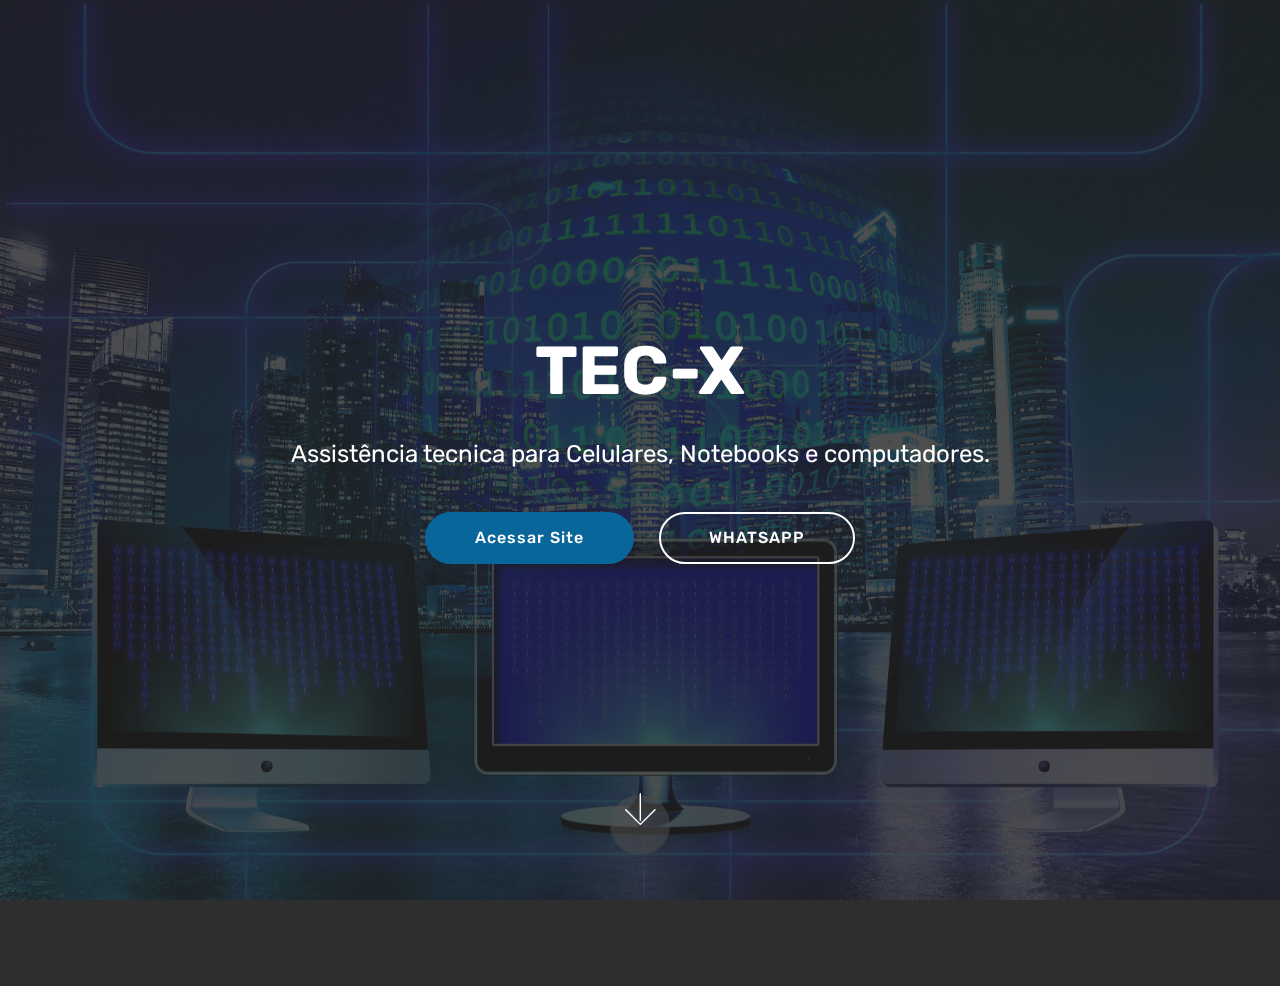
==== index.html @ 9ff81804 "site loja base" ====
<!DOCTYPE html>
<html  >
<head>
  <!-- Site made with Mobirise Website Builder v4.11.6, https://mobirise.com -->
  <meta charset="UTF-8">
  <meta http-equiv="X-UA-Compatible" content="IE=edge">
  <meta name="generator" content="Mobirise v4.11.6, mobirise.com">
  <meta name="twitter:card" content="summary_large_image"/>
<meta name="twitter:image:src" content="assets/images/index-meta.jpg"/>
<meta property="og:image" content="assets/images/index-meta.jpg"/>
<meta name="twitter:title" content="Minha asstencia, conserto de celulares computadores e Notebooks"/>
<meta name="viewport" content="width=device-width, initial-scale=1, minimum-scale=1">
<link rel="shortcut icon" href="assets/images/3-white-logo-on-color1-122x63 1.png" type="image/x-icon">
 
  <meta name="description" content="Venha trazer seu aparelho na minha assistencia e tenha o melhor atendimento da regiao">
  
  <title>TEC-X, conserto de celulares computadores e Notebooks</title>
  <link rel="stylesheet" href="assets/web/assets/mobirise-icons/mobirise-icons.css">
  <link rel="stylesheet" href="assets/bootstrap/css/bootstrap.min.css">
  <link rel="stylesheet" href="assets/bootstrap/css/bootstrap-grid.min.css">
  <link rel="stylesheet" href="assets/bootstrap/css/bootstrap-reboot.min.css">
  <link rel="stylesheet" href="assets/tether/tether.min.css">
  <link rel="stylesheet" href="assets/web/assets/gdpr-plugin/gdpr-styles.css">
  <link rel="stylesheet" href="assets/animatecss/animate.min.css">
  <link rel="stylesheet" href="assets/theme/css/style.css">
  <link rel="preload" as="style" href="assets/mobirise/css/mbr-additional.css"><link rel="stylesheet" href="assets/mobirise/css/mbr-additional.css" type="text/css">

     <!-- EDS-WEB -->
  <link rel="canonical" href="">
  <meta name="theme-color" content="#f9f9f9">
  <meta name="apple-mobile-web-app-capable" content="yes">
  <meta name="apple-mobile-web-app-status-bar-style" content="black">
  <meta name="apple-mobile-web-app-title" content="edson iOS">
  <link rel="apple-touch-icon" href="images/icons/icon-152x152.png">
  <link rel="manifest" href="manifest.json" /> 
  <!-- EDS-WEB -->


                                              <!-- trocar ÍCONE -->
            <link rel="shortcut icon" href="assets/images/3-white-logo-on-color1-122x63 1.png" type="image/x-icon"> 
                                              <!-- trocar ÍCONE -->
  
  
</head>
<body>
  <section class="cid-rQsY6fk0Gj mbr-fullscreen mbr-parallax-background" id="header2-1">

    

    <div class="mbr-overlay" style="opacity: 0.8; background-color: rgb(35, 35, 35);"></div>

    <div class="container align-center">
        <div class="row justify-content-md-center">
            <div class="mbr-white col-md-10">
                <h1 class="mbr-section-title mbr-bold pb-3 mbr-fonts-style display-1">TEC-X</h1>
                
                <p class="mbr-text pb-3 mbr-fonts-style display-5">
                    Assistência tecnica para Celulares, Notebooks e computadores.</p>
                <div class="mbr-section-btn"><a class="btn btn-md btn-secondary display-4" href="page1.html">Acessar Site</a>
                    <a class="btn btn-md btn-white-outline display-4" href="https://wa.me/message/X4LPB7VUCA6IJ1">WHATSAPP</a></div>
            </div>
        </div>
    </div>
    <div class="mbr-arrow hidden-sm-down" aria-hidden="true">
        <a href="#next">
            <i class="mbri-down mbr-iconfont"></i>
        </a>
    </div>
</section>

<section class="engine"><a href="https://mobirise.info/k">how to develop own website</a></section><section once="footers" class="cid-rQt2G2TQJC" id="footer6-k">

    

    

    <div class="container">
        <div class="media-container-row align-center mbr-white">
            <div class="col-12">
                <p class="mbr-text mb-0 mbr-fonts-style display-7">
                    © Copyright 2023 TEC-Xcompanin- All Rights Reserved
                </p>
            </div>
        </div>
    </div>
</section>


  <script src="assets/web/assets/jquery/jquery.min.js"></script>
  <script src="assets/popper/popper.min.js"></script>
  <script src="assets/bootstrap/js/bootstrap.min.js"></script>
  <script src="assets/tether/tether.min.js"></script>
  <script src="assets/smoothscroll/smooth-scroll.js"></script>
  <script src="assets/parallax/jarallax.min.js"></script>
  <script src="assets/viewportchecker/jquery.viewportchecker.js"></script>
  <script src="assets/theme/js/script.js"></script>
  
  
 <div id="scrollToTop" class="scrollToTop mbr-arrow-up"><a style="text-align: center;"><i class="mbr-arrow-up-icon mbr-arrow-up-icon-cm cm-icon cm-icon-smallarrow-up"></i></a></div>
    <input name="animation" type="hidden">
  </body>
  <script>

   if ('serviceWorker' in navigator) {
    navigator.serviceWorker.register('sw.js')
      .then(function () {
        console.log('service worker registered');
      })
      .catch(function () {
        console.warn('service worker failed');
      });
  }

</script>
</html>
---- assets/web/assets/mobirise-icons/mobirise-icons.css ----
@font-face {
  font-family: 'MobiriseIcons';
  src:  url('mobirise-icons.eot?spat4u');
  src:  url('mobirise-icons.eot?spat4u#iefix') format('embedded-opentype'),
    url('mobirise-icons.ttf?spat4u') format('truetype'),
    url('mobirise-icons.woff?spat4u') format('woff'),
    url('mobirise-icons.svg?spat4u#MobiriseIcons') format('svg');
  font-weight: normal;
  font-style: normal;
  font-display: swap;
}

[class^="mbri-"], [class*=" mbri-"] {
  /* use !important to prevent issues with browser extensions that change fonts */
  font-family: MobiriseIcons !important;
  speak: none;
  font-style: normal;
  font-weight: normal;
  font-variant: normal;
  text-transform: none;
  line-height: 1;

  /* Better Font Rendering =========== */
  -webkit-font-smoothing: antialiased;
  -moz-osx-font-smoothing: grayscale;
}

.mbri-add-submenu:before {
  content: "\e900";
}
.mbri-alert:before {
  content: "\e901";
}
.mbri-align-center:before {
  content: "\e902";
}
.mbri-align-justify:before {
  content: "\e903";
}
.mbri-align-left:before {
  content: "\e904";
}
.mbri-align-right:before {
  content: "\e905";
}
.mbri-android:before {
  content: "\e906";
}
.mbri-apple:before {
  content: "\e907";
}
.mbri-arrow-down:before {
  content: "\e908";
}
.mbri-arrow-next:before {
  content: "\e909";
}
.mbri-arrow-prev:before {
  content: "\e90a";
}
.mbri-arrow-up:before {
  content: "\e90b";
}
.mbri-bold:before {
  content: "\e90c";
}
.mbri-bookmark:before {
  content: "\e90d";
}
.mbri-bootstrap:before {
  content: "\e90e";
}
.mbri-briefcase:before {
  content: "\e90f";
}
.mbri-browse:before {
  content: "\e910";
}
.mbri-bulleted-list:before {
  content: "\e911";
}
.mbri-calendar:before {
  content: "\e912";
}
.mbri-camera:before {
  content: "\e913";
}
.mbri-cart-add:before {
  content: "\e914";
}
.mbri-cart-full:before {
  content: "\e915";
}
.mbri-cash:before {
  content: "\e916";
}
.mbri-change-style:before {
  content: "\e917";
}
.mbri-chat:before {
  content: "\e918";
}
.mbri-clock:before {
  content: "\e919";
}
.mbri-close:before {
  content: "\e91a";
}
.mbri-cloud:before {
  content: "\e91b";
}
.mbri-code:before {
  content: "\e91c";
}
.mbri-contact-form:before {
  content: "\e91d";
}
.mbri-credit-card:before {
  content: "\e91e";
}
.mbri-cursor-click:before {
  content: "\e91f";
}
.mbri-cust-feedback:before {
  content: "\e920";
}
.mbri-database:before {
  content: "\e921";
}
.mbri-delivery:before {
  content: "\e922";
}
.mbri-desktop:before {
  content: "\e923";
}
.mbri-devices:before {
  content: "\e924";
}
.mbri-down:before {
  content: "\e925";
}
.mbri-download:before {
  content: "\e989";
}
.mbri-drag-n-drop:before {
  content: "\e927";
}
.mbri-drag-n-drop2:before {
  content: "\e928";
}
.mbri-edit:before {
  content: "\e929";
}
.mbri-edit2:before {
  content: "\e92a";
}
.mbri-error:before {
  content: "\e92b";
}
.mbri-extension:before {
  content: "\e92c";
}
.mbri-features:before {
  content: "\e92d";
}
.mbri-file:before {
  content: "\e92e";
}
.mbri-flag:before {
  content: "\e92f";
}
.mbri-folder:before {
  content: "\e930";
}
.mbri-gift:before {
  content: "\e931";
}
.mbri-github:before {
  content: "\e932";
}
.mbri-globe:before {
  content: "\e933";
}
.mbri-globe-2:before {
  content: "\e934";
}
.mbri-growing-chart:before {
  content: "\e935";
}
.mbri-hearth:before {
  content: "\e936";
}
.mbri-help:before {
  content: "\e937";
}
.mbri-home:before {
  content: "\e938";
}
.mbri-hot-cup:before {
  content: "\e939";
}
.mbri-idea:before {
  content: "\e93a";
}
.mbri-image-gallery:before {
  content: "\e93b";
}
.mbri-image-slider:before {
  content: "\e93c";
}
.mbri-info:before {
  content: "\e93d";
}
.mbri-italic:before {
  content: "\e93e";
}
.mbri-key:before {
  content: "\e93f";
}
.mbri-laptop:before {
  content: "\e940";
}
.mbri-layers:before {
  content: "\e941";
}
.mbri-left-right:before {
  content: "\e942";
}
.mbri-left:before {
  content: "\e943";
}
.mbri-letter:before {
  content: "\e944";
}
.mbri-like:before {
  content: "\e945";
}
.mbri-link:before {
  content: "\e946";
}
.mbri-lock:before {
  content: "\e947";
}
.mbri-login:before {
  content: "\e948";
}
.mbri-logout:before {
  content: "\e949";
}
.mbri-magic-stick:before {
  content: "\e94a";
}
.mbri-map-pin:before {
  content: "\e94b";
}
.mbri-menu:before {
  content: "\e94c";
}
.mbri-mobile:before {
  content: "\e94d";
}
.mbri-mobile2:before {
  content: "\e94e";
}
.mbri-mobirise:before {
  content: "\e94f";
}
.mbri-more-horizontal:before {
  content: "\e950";
}
.mbri-more-vertical:before {
  content: "\e951";
}
.mbri-music:before {
  content: "\e952";
}
.mbri-new-file:before {
  content: "\e953";
}
.mbri-numbered-list:before {
  content: "\e954";
}
.mbri-opened-folder:before {
  content: "\e955";
}
.mbri-pages:before {
  content: "\e956";
}
.mbri-paper-plane:before {
  content: "\e957";
}
.mbri-paperclip:before {
  content: "\e958";
}
.mbri-photo:before {
  content: "\e959";
}
.mbri-photos:before {
  content: "\e95a";
}
.mbri-pin:before {
  content: "\e95b";
}
.mbri-play:before {
  content: "\e95c";
}
.mbri-plus:before {
  content: "\e95d";
}
.mbri-preview:before {
  content: "\e95e";
}
.mbri-print:before {
  content: "\e95f";
}
.mbri-protect:before {
  content: "\e960";
}
.mbri-question:before {
  content: "\e961";
}
.mbri-quote-left:before {
  content: "\e962";
}
.mbri-quote-right:before {
  content: "\e963";
}
.mbri-refresh:before {
  content: "\e964";
}
.mbri-responsive:before {
  content: "\e965";
}
.mbri-right:before {
  content: "\e966";
}
.mbri-rocket:before {
  content: "\e967";
}
.mbri-sad-face:before {
  content: "\e968";
}
.mbri-sale:before {
  content: "\e969";
}
.mbri-save:before {
  content: "\e96a";
}
.mbri-search:before {
  content: "\e96b";
}
.mbri-setting:before {
  content: "\e96c";
}
.mbri-setting2:before {
  content: "\e96d";
}
.mbri-setting3:before {
  content: "\e96e";
}
.mbri-share:before {
  content: "\e96f";
}
.mbri-shopping-bag:before {
  content: "\e970";
}
.mbri-shopping-basket:before {
  content: "\e971";
}
.mbri-shopping-cart:before {
  content: "\e972";
}
.mbri-sites:before {
  content: "\e973";
}
.mbri-smile-face:before {
  content: "\e974";
}
.mbri-speed:before {
  content: "\e975";
}
.mbri-star:before {
  content: "\e976";
}
.mbri-success:before {
  content: "\e977";
}
.mbri-sun:before {
  content: "\e978";
}
.mbri-sun2:before {
  content: "\e979";
}
.mbri-tablet:before {
  content: "\e97a";
}
.mbri-tablet-vertical:before {
  content: "\e97b";
}
.mbri-target:before {
  content: "\e97c";
}
.mbri-timer:before {
  content: "\e97d";
}
.mbri-to-ftp:before {
  content: "\e97e";
}
.mbri-to-local-drive:before {
  content: "\e97f";
}
.mbri-touch-swipe:before {
  content: "\e980";
}
.mbri-touch:before {
  content: "\e981";
}
.mbri-trash:before {
  content: "\e982";
}
.mbri-underline:before {
  content: "\e983";
}
.mbri-unlink:before {
  content: "\e984";
}
.mbri-unlock:before {
  content: "\e985";
}
.mbri-up-down:before {
  content: "\e986";
}
.mbri-up:before {
  content: "\e987";
}
.mbri-update:before {
  content: "\e988";
}
.mbri-upload:before {
 content: "\e926"; 
}
.mbri-user:before {
  content: "\e98a";
}
.mbri-user2:before {
  content: "\e98b";
}
.mbri-users:before {
  content: "\e98c";
}
.mbri-video:before {
  content: "\e98d";
}
.mbri-video-play:before {
  content: "\e98e";
}
.mbri-watch:before {
  content: "\e98f";
}
.mbri-website-theme:before {
  content: "\e990";
}
.mbri-wifi:before {
  content: "\e991";
}
.mbri-windows:before {
  content: "\e992";
}
.mbri-zoom-out:before {
  content: "\e993";
}
.mbri-redo:before {
  content: "\e994";
}
.mbri-undo:before {
  content: "\e995";
}
---- assets/web/assets/gdpr-plugin/gdpr-styles.css ----
.gdpr-block {
    padding: 10px;
    font-size: 14px;
    display: block;
    width: 100%;
    text-align: center;
}
.gdpr-block.covert {
	display: none;
}
.textGDPR {
    position: relative;
}
.gdpr-block label span.textGDPR input[name='gdpr']{
    width: 15px;
    height: 15px;
    margin: 0;
    position: absolute;
    top: 2px;
    left: -20px;
}
.gdpr-block label {
    color: #a7a7a7;
    vertical-align: middle;
    user-select: none;
    margin-bottom: 0;
}
---- assets/theme/css/style.css ----
/*!
 * Mobirise v4 theme (https://mobirise.com/)
 * Copyright 2017 Mobirise
 */
section {
  background-color: #eeeeee; }

body {
  font-style: normal;
  line-height: 1.5; }

section,
.container,
.container-fluid {
  position: relative;
  word-wrap: break-word; }

a.mbr-iconfont:hover {
  text-decoration: none; }

.article .lead p,
.article .lead ul,
.article .lead ol,
.article .lead pre,
.article .lead blockquote {
  margin-bottom: 0; }

ul,
ol,
pre,
blockquote {
  margin-bottom: 2.3125rem; }

pre {
  background: #f4f4f4;
  padding: 10px 24px;
  white-space: pre-wrap; }

.inactive {
  -webkit-user-select: none;
  -moz-user-select: none;
  -ms-user-select: none;
  user-select: none;
  pointer-events: none;
  -webkit-user-drag: none;
  user-drag: none; }

.mbr-section__comments .row {
  justify-content: center;
  -webkit-justify-content: center; }

a {
  font-style: normal;
  font-weight: 400;
  cursor: pointer; }
  a, a:hover {
    text-decoration: none; }

figure {
  margin-bottom: 0; }

body {
  color: #232323; }

h1,
h2,
h3,
h4,
h5,
h6,
.h1,
.h2,
.h3,
.h4,
.h5,
.h6,
.display-1,
.display-2,
.display-3,
.display-4 {
  line-height: 1;
  word-break: break-word;
  word-wrap: break-word; }

.mbr-section-title {
  font-style: normal;
  line-height: 1.2; }

.mbr-section-subtitle {
  line-height: 1.3; }

.mbr-text {
  font-style: normal;
  line-height: 1.6; }

b,
strong {
  font-weight: bold; }

blockquote {
  padding: 10px 0 10px 20px;
  position: relative;
  border-left: 2px solid;
  border-color: #000000fd; }

input:-webkit-autofill, input:-webkit-autofill:hover, input:-webkit-autofill:focus, input:-webkit-autofill:active {
  transition-delay: 9999s;
  transition-property: background-color, color; }

textarea[type='hidden'] {
  display: none; }

body {
  position: relative; }

section {
  background-position: 50% 50%;
  background-repeat: no-repeat;
  background-size: cover; }
  section .mbr-background-video,
  section .mbr-background-video-preview {
    position: absolute;
    bottom: 0;
    left: 0;
    right: 0;
    top: 0; }

.hidden {
  visibility: hidden; }

.mbr-z-index20 {
  z-index: 20; }

/*! Base colors */
.mbr-white {
  color: #ffffff; }

.mbr-black {
  color: #000000; }

.mbr-bg-white {
  background-color: #ffffff; }

.mbr-bg-black {
  background-color: #000000; }

/*! Text-aligns */
.align-left {
  text-align: left; }

.align-center {
  text-align: center; }

.align-right {
  text-align: right; }

@media (max-width: 767px) {
  .align-left,
  .align-center,
  .align-right,
  .mbr-section-btn,
  .mbr-section-title {
    text-align: center; } }
/*! Font-weight  */
.mbr-light {
  font-weight: 300; }

.mbr-regular {
  font-weight: 400; }

.mbr-semibold {
  font-weight: 500; }

.mbr-bold {
  font-weight: 700; }

/*! Media  */
.media-size-item {
  -webkit-flex: 1 1 auto;
  -moz-flex: 1 1 auto;
  -ms-flex: 1 1 auto;
  -o-flex: 1 1 auto;
  flex: 1 1 auto; }

.media-content {
  -webkit-flex-basis: 100%;
  flex-basis: 100%; }

.media-container-row {
  display: -ms-flexbox;
  display: -webkit-flex;
  display: flex;
  -webkit-flex-direction: row;
  -ms-flex-direction: row;
  flex-direction: row;
  -webkit-flex-wrap: wrap;
  -ms-flex-wrap: wrap;
  flex-wrap: wrap;
  -webkit-justify-content: center;
  -ms-flex-pack: center;
  justify-content: center;
  -webkit-align-content: center;
  -ms-flex-line-pack: center;
  align-content: center;
  -webkit-align-items: start;
  -ms-flex-align: start;
  align-items: start; }
  .media-container-row .media-size-item {
    width: 400px; }

.media-container-column {
  display: -ms-flexbox;
  display: -webkit-flex;
  display: flex;
  -webkit-flex-direction: column;
  -ms-flex-direction: column;
  flex-direction: column;
  -webkit-flex-wrap: wrap;
  -ms-flex-wrap: wrap;
  flex-wrap: wrap;
  -webkit-justify-content: center;
  -ms-flex-pack: center;
  justify-content: center;
  -webkit-align-content: center;
  -ms-flex-line-pack: center;
  align-content: center;
  -webkit-align-items: stretch;
  -ms-flex-align: stretch;
  align-items: stretch; }
  .media-container-column > * {
    width: 100%; }

@media (min-width: 992px) {
  .media-container-row {
    -webkit-flex-wrap: nowrap;
    -ms-flex-wrap: nowrap;
    flex-wrap: nowrap; } }
figure {
  overflow: hidden; }

figure[mbr-media-size] {
  transition: width 0.1s; }

.mbr-figure img,
.mbr-figure iframe {
  display: block;
  width: 100%; }

.card {
  background-color: transparent;
  border: none; }

.card-box {
  width: 100%; }

.card-img {
  text-align: center;
  flex-shrink: 0;
  -webkit-flex-shrink: 0; }

.media {
  max-width: 100%;
  margin: 0 auto; }

.mbr-figure {
  -ms-flex-item-align: center;
  -ms-grid-row-align: center;
  -webkit-align-self: center;
  align-self: center; }

.media-container > div {
  max-width: 100%; }

.mbr-figure img,
.card-img img {
  width: 100%; }

@media (max-width: 991px) {
  .media-size-item {
    width: auto !important; }

  .media {
    width: auto; }

  .mbr-figure {
    width: 100% !important; } }
/*! Buttons */
.btn {
  font-weight: 500;
  border-width: 2px;
  font-style: normal;
  letter-spacing: 1px;
  margin: .4rem .8rem;
  white-space: normal;
  -webkit-transition: all .3s ease-in-out;
  -moz-transition: all .3s ease-in-out;
  transition: all .3s ease-in-out;
  display: inline-flex;
  align-items: center;
  justify-content: center;
  word-break: break-word;
  -webkit-align-items: center;
  -webkit-justify-content: center;
  display: -webkit-inline-flex; }

.btn-sm {
  font-weight: 500;
  letter-spacing: 1px;
  -webkit-transition: all .3s ease-in-out;
  -moz-transition: all .3s ease-in-out;
  transition: all .3s ease-in-out; }

.btn-md {
  font-weight: 500;
  letter-spacing: 1px;
  margin: .4rem .8rem !important;
  -webkit-transition: all .3s ease-in-out;
  -moz-transition: all .3s ease-in-out;
  transition: all .3s ease-in-out; }

.btn-lg {
  font-weight: 500;
  letter-spacing: 1px;
  margin: .4rem .8rem !important;
  -webkit-transition: all .3s ease-in-out;
  -moz-transition: all .3s ease-in-out;
  transition: all .3s ease-in-out; }

.mbr-section-btn {
  margin-left: -0.25rem;
  margin-right: -0.25rem;
  font-size: 0; }

nav .mbr-section-btn {
  margin-left: 0rem;
  margin-right: 0rem; }

.btn-form {
  border-radius: 0; }
  .btn-form:hover {
    cursor: pointer; }

/*! Btn icon margin */
.btn .mbr-iconfont,
.btn.btn-sm .mbr-iconfont {
  cursor: pointer;
  margin-right: 0.5rem; }

.btn.btn-md .mbr-iconfont,
.btn.btn-md .mbr-iconfont {
  margin-right: 0.8rem; }

.mbr-regular {
  font-weight: 400; }

.mbr-semibold {
  font-weight: 500; }

.mbr-bold {
  font-weight: 700; }

[type='submit'] {
  -webkit-appearance: none; }

/*! Full-screen */
.mbr-fullscreen .mbr-overlay {
  min-height: 100vh; }

.mbr-fullscreen {
  display: flex;
  display: -webkit-flex;
  display: -moz-flex;
  display: -ms-flex;
  display: -o-flex;
  align-items: center;
  -webkit-align-items: center;
  min-height: 100vh;
  padding-top: 3rem;
  padding-bottom: 3rem; }

/*! Map */
.map {
  height: 25rem;
  position: relative; }
  .map iframe {
    width: 100%;
    height: 100%; }

.mbr-overlay {
  background-color: #000;
  bottom: 0;
  left: 0;
  opacity: .5;
  position: absolute;
  right: 0;
  top: 0;
  z-index: 0;
  pointer-events: none; }

/* Form */
blockquote {
  font-style: italic;
  padding: 10px 0 10px 20px;
  font-size: 1.09rem;
  position: relative;
  border-width: 3px; }

.form-control {
  background-color: #f5f5f5;
  box-shadow: none;
  color: #565656;
  line-height: 1.43;
  min-height: 3.5em;
  padding: 1.07em .5em; }
  .form-control, .form-control:focus {
    border: 1px solid #e8e8e8; }
  .form-active .form-control:invalid {
    border-color: rgb(0, 0, 0); }

.form-control-label {
  position: relative;
  cursor: pointer;
  margin-bottom: .357em;
  padding: 0; }

.alert {
  color: #ffffff;
  border-radius: 0;
  border: 0;
  font-size: .875rem;
  line-height: 1.5;
  margin-bottom: 1.875rem;
  padding: 1.25rem;
  position: relative; }
  .alert.alert-form::after {
    background-color: inherit;
    bottom: -7px;
    content: "";
    display: block;
    height: 14px;
    left: 50%;
    margin-left: -7px;
    position: absolute;
    transform: rotate(45deg);
    width: 14px;
    -webkit-transform: rotate(45deg); }

.form-asterisk {
  font-family: initial;
  position: absolute;
  top: -2px;
  font-weight: normal; }

/*! Scroll to top arrow */
#scrollToTop a i:before {
  content: '';
  position: absolute;
  height: 40%;
  top: 25%;
  background: #fff;
  width: 2px;
  left: calc(50% - 1px); }
#scrollToTop a i:after {
  content: '';
  position: absolute;
  display: block;
  border-top: 2px solid #fff;
  border-right: 2px solid #fff;
  width: 40%;
  height: 40%;
  left: 30%;
  bottom: 30%;
  transform: rotate(135deg);
  -webkit-transform: rotate(135deg); }

.mbr-arrow-up {
  bottom: 25px;
  right: 90px;
  position: fixed;
  text-align: right;
  z-index: 5000;
  color: #ffffff;
  font-size: 32px;
  transform: rotate(180deg);
  -webkit-transform: rotate(180deg); }

.mbr-arrow-up a {
  background: rgba(0, 0, 0, 0.2);
  border-radius: 3px;
  color: #fff;
  display: inline-block;
  height: 60px;
  width: 60px;
  outline-style: none !important;
  position: relative;
  text-decoration: none;
  transition: all 0.3s ease-in-out;
  cursor: pointer;
  text-align: center; }
  .mbr-arrow-up a:hover {
    background-color: rgba(0, 0, 0, 0.4); }
  .mbr-arrow-up a i {
    line-height: 60px; }

.mbr-arrow-up-icon {
  display: block;
  color: #fff; }

.mbr-arrow-up-icon::before {
  content: '\203a';
  display: inline-block;
  font-family: serif;
  font-size: 32px;
  line-height: 1;
  font-style: normal;
  position: relative;
  top: 6px;
  left: -4px;
  -webkit-transform: rotate(-90deg);
  transform: rotate(-90deg); }

/*! Arrow Down */
.mbr-arrow {
  position: absolute;
  bottom: 45px;
  left: 50%;
  width: 60px;
  height: 60px;
  cursor: pointer;
  background-color: rgba(80, 80, 80, 0.5);
  border-radius: 50%;
  -webkit-transform: translateX(-50%);
  transform: translateX(-50%); }
  .mbr-arrow > a {
    display: inline-block;
    text-decoration: none;
    outline-style: none;
    -webkit-animation: arrowdown 1.7s ease-in-out infinite;
    animation: arrowdown 1.7s ease-in-out infinite; }
    .mbr-arrow > a > i {
      position: absolute;
      top: -2px;
      left: 15px;
      font-size: 2rem; }

@keyframes arrowdown {
  0% {
    transform: translateY(0px);
    -webkit-transform: translateY(0px); }
  50% {
    transform: translateY(-5px);
    -webkit-transform: translateY(-5px); }
  100% {
    transform: translateY(0px);
    -webkit-transform: translateY(0px); } }
@-webkit-keyframes arrowdown {
  0% {
    transform: translateY(0px);
    -webkit-transform: translateY(0px); }
  50% {
    transform: translateY(-5px);
    -webkit-transform: translateY(-5px); }
  100% {
    transform: translateY(0px);
    -webkit-transform: translateY(0px); } }
@media (max-width: 500px) {
  .mbr-arrow-up {
    left: 50%;
    right: auto;
    transform: translateX(-50%) rotate(180deg);
    -webkit-transform: translateX(-50%) rotate(180deg); } }
/*Gradients animation*/
@keyframes gradient-animation {
  from {
    background-position: 0% 100%;
    animation-timing-function: ease-in-out; }
  to {
    background-position: 100% 0%;
    animation-timing-function: ease-in-out; } }
@-webkit-keyframes gradient-animation {
  from {
    background-position: 0% 100%;
    animation-timing-function: ease-in-out; }
  to {
    background-position: 100% 0%;
    animation-timing-function: ease-in-out; } }
.bg-gradient {
  background-size: 200% 200%;
  animation: gradient-animation 5s infinite alternate;
  -webkit-animation: gradient-animation 5s infinite alternate; }

.menu .navbar-brand {
  display: -webkit-flex; }
  .menu .navbar-brand span {
    display: flex;
    display: -webkit-flex; }
  .menu .navbar-brand .navbar-caption-wrap {
    display: -webkit-flex; }
  .menu .navbar-brand .navbar-logo img {
    display: -webkit-flex; }
@media (min-width: 768px) and (max-width: 1023px) {
  .menu .navbar-toggleable-sm .navbar-nav {
    display: -webkit-box;
    display: -webkit-flex;
    display: -ms-flexbox; } }
@media (max-width: 1023px) {
  .menu .navbar-collapse {
    max-height: 93.5vh; }
    .menu .navbar-collapse.show {
      overflow: auto; } }
@media (min-width: 1024px) {
  .menu .navbar-nav.nav-dropdown {
    display: -webkit-flex; }
  .menu .navbar-toggleable-sm .navbar-collapse {
    display: -webkit-flex !important; }
  .menu .collapsed .navbar-collapse {
    max-height: 93.5vh; }
    .menu .collapsed .navbar-collapse.show {
      overflow: auto; } }
@media (max-width: 767px) {
  .menu .navbar-collapse {
    max-height: 80vh; } }

/* Others*/
.note-check a[data-value=Rubik] {
  font-style: normal; }

.mbr-arrow a {
  color: #ffffff; }

@media (max-width: 767px) {
  .mbr-arrow {
    display: none; } }
.navbar {
  display: -webkit-flex;
  -webkit-flex-wrap: wrap;
  -webkit-align-items: center;
  -webkit-justify-content: space-between; }

.navbar-collapse {
  -webkit-flex-basis: 100%;
  -webkit-flex-grow: 1;
  -webkit-align-items: center; }

.nav-dropdown .link {
  padding: 0.667em 1.667em !important;
  margin: 0 !important; }

.nav {
  display: -webkit-flex;
  -webkit-flex-wrap: wrap; }

.row {
  display: -webkit-flex;
  -webkit-flex-wrap: wrap; }

.justify-content-center {
  -webkit-justify-content: center; }

.form-inline {
  display: -webkit-flex;
  -webkit-flex-flow: row wrap;
  -webkit-align-items: center; }

.card-wrapper {
  -webkit-flex: 1; }

.carousel-control {
  z-index: 10;
  display: -webkit-flex;
  -webkit-align-items: center;
  -webkit-justify-content: center; }

.carousel-controls {
  display: -webkit-flex; }

.media {
  display: -webkit-flex; }

.form-group:focus {
  outline: none; }

.jq-selectbox__select {
  padding: 1.07em 0.5em;
  position: absolute;
  top: 0;
  left: 0;
  width: 100%; }

.jq-selectbox__dropdown {
  position: absolute;
  top: 100% !important;
  left: 0 !important;
  width: 100% !important; }

.jq-selectbox__trigger-arrow {
  transform: translateY(-50%); }

.jq-selectbox li {
  padding: 1.07em 0.5em; }

input[type='range'] {
  padding-left: 0 !important;
  padding-right: 0 !important; }

.modal-dialog,
.modal-content {
  height: 100%; }

.modal-dialog .carousel-inner {
  height: calc(100vh - 1.75rem); }
  @media (max-width: 575px) {
    .modal-dialog .carousel-inner {
      height: calc(100vh - 1rem); } }

.carousel-item {
  text-align: center; }

.carousel-item img {
  margin: auto; }

.navbar-toggler {
  -webkit-align-self: flex-start;
  -ms-flex-item-align: start;
  align-self: flex-start;
  padding: 0.25rem 0.75rem;
  font-size: 1.25rem;
  line-height: 1;
  background: transparent;
  border: 1px solid transparent;
  -webkit-border-radius: 0.25rem;
  border-radius: 0.25rem; }

.navbar-toggler:focus,
.navbar-toggler:hover {
  text-decoration: none; }

.navbar-toggler-icon {
  display: inline-block;
  width: 1.5em;
  height: 1.5em;
  vertical-align: middle;
  content: '';
  background: no-repeat center center;
  -webkit-background-size: 100% 100%;
  -o-background-size: 100% 100%;
  background-size: 100% 100%; }

.navbar-toggler-left {
  position: absolute;
  left: 1rem; }

.navbar-toggler-right {
  position: absolute;
  right: 1rem; }

@media (max-width: 575px) {
  .navbar-toggleable .navbar-nav .dropdown-menu {
    position: static;
    float: none; }

  .navbar-toggleable > .container {
    padding-right: 0;
    padding-left: 0; } }
@media (min-width: 576px) {
  .navbar-toggleable {
    -webkit-box-orient: horizontal;
    -webkit-box-direction: normal;
    -webkit-flex-direction: row;
    -ms-flex-direction: row;
    flex-direction: row;
    -webkit-flex-wrap: nowrap;
    -ms-flex-wrap: nowrap;
    flex-wrap: nowrap;
    -webkit-box-align: center;
    -webkit-align-items: center;
    -ms-flex-align: center;
    align-items: center; }

  .navbar-toggleable .navbar-nav {
    -webkit-box-orient: horizontal;
    -webkit-box-direction: normal;
    -webkit-flex-direction: row;
    -ms-flex-direction: row;
    flex-direction: row; }

  .navbar-toggleable .navbar-nav .nav-link {
    padding-right: 0.5rem;
    padding-left: 0.5rem; }

  .navbar-toggleable > .container {
    display: -webkit-box;
    display: -webkit-flex;
    display: -ms-flexbox;
    display: flex;
    -webkit-flex-wrap: nowrap;
    -ms-flex-wrap: nowrap;
    flex-wrap: nowrap;
    -webkit-box-align: center;
    -webkit-align-items: center;
    -ms-flex-align: center;
    align-items: center; }

  .navbar-toggleable .navbar-collapse {
    display: -webkit-box !important;
    display: -webkit-flex !important;
    display: -ms-flexbox !important;
    display: flex !important;
    width: 100%; }

  .navbar-toggleable .navbar-toggler {
    display: none; } }
@media (max-width: 767px) {
  .navbar-toggleable-sm .navbar-nav .dropdown-menu {
    position: static;
    float: none; }

  .navbar-toggleable-sm > .container {
    padding-right: 0;
    padding-left: 0; } }
@media (min-width: 768px) {
  .navbar-toggleable-sm {
    -webkit-box-orient: horizontal;
    -webkit-box-direction: normal;
    -webkit-flex-direction: row;
    -ms-flex-direction: row;
    flex-direction: row;
    -webkit-flex-wrap: nowrap;
    -ms-flex-wrap: nowrap;
    flex-wrap: nowrap;
    -webkit-box-align: center;
    -webkit-align-items: center;
    -ms-flex-align: center;
    align-items: center; }

  .navbar-toggleable-sm .navbar-nav {
    -webkit-box-orient: horizontal;
    -webkit-box-direction: normal;
    -webkit-flex-direction: row;
    -ms-flex-direction: row;
    flex-direction: row; }

  .navbar-toggleable-sm .navbar-nav .nav-link {
    padding-right: 0.5rem;
    padding-left: 0.5rem; }

  .navbar-toggleable-sm > .container {
    display: -webkit-box;
    display: -webkit-flex;
    display: -ms-flexbox;
    display: flex;
    -webkit-flex-wrap: nowrap;
    -ms-flex-wrap: nowrap;
    flex-wrap: nowrap;
    -webkit-box-align: center;
    -webkit-align-items: center;
    -ms-flex-align: center;
    align-items: center; }

  .navbar-toggleable-sm .navbar-collapse {
    display: none;
    width: 100%; }

  .navbar-toggleable-sm .navbar-toggler {
    display: none; } }
@media (max-width: 1023px) {
  .navbar-toggleable-md .navbar-nav .dropdown-menu {
    position: static;
    float: none; }

  .navbar-toggleable-md > .container {
    padding-right: 0;
    padding-left: 0; } }
@media (min-width: 1024px) {
  .navbar-toggleable-md {
    -webkit-box-orient: horizontal;
    -webkit-box-direction: normal;
    -webkit-flex-direction: row;
    -ms-flex-direction: row;
    flex-direction: row;
    -webkit-flex-wrap: nowrap;
    -ms-flex-wrap: nowrap;
    flex-wrap: nowrap;
    -webkit-box-align: center;
    -webkit-align-items: center;
    -ms-flex-align: center;
    align-items: center; }

  .navbar-toggleable-md .navbar-nav {
    -webkit-box-orient: horizontal;
    -webkit-box-direction: normal;
    -webkit-flex-direction: row;
    -ms-flex-direction: row;
    flex-direction: row; }

  .navbar-toggleable-md .navbar-nav .nav-link {
    padding-right: 0.5rem;
    padding-left: 0.5rem; }

  .navbar-toggleable-md > .container {
    display: -webkit-box;
    display: -webkit-flex;
    display: -ms-flexbox;
    display: flex;
    -webkit-flex-wrap: nowrap;
    -ms-flex-wrap: nowrap;
    flex-wrap: nowrap;
    -webkit-box-align: center;
    -webkit-align-items: center;
    -ms-flex-align: center;
    align-items: center; }

  .navbar-toggleable-md .navbar-collapse {
    display: -webkit-box !important;
    display: -webkit-flex !important;
    display: -ms-flexbox !important;
    display: flex !important;
    width: 100%; }

  .navbar-toggleable-md .navbar-toggler {
    display: none; } }
@media (max-width: 1199px) {
  .navbar-toggleable-lg .navbar-nav .dropdown-menu {
    position: static;
    float: none; }

  .navbar-toggleable-lg > .container {
    padding-right: 0;
    padding-left: 0; } }
@media (min-width: 1200px) {
  .navbar-toggleable-lg {
    -webkit-box-orient: horizontal;
    -webkit-box-direction: normal;
    -webkit-flex-direction: row;
    -ms-flex-direction: row;
    flex-direction: row;
    -webkit-flex-wrap: nowrap;
    -ms-flex-wrap: nowrap;
    flex-wrap: nowrap;
    -webkit-box-align: center;
    -webkit-align-items: center;
    -ms-flex-align: center;
    align-items: center; }

  .navbar-toggleable-lg .navbar-nav {
    -webkit-box-orient: horizontal;
    -webkit-box-direction: normal;
    -webkit-flex-direction: row;
    -ms-flex-direction: row;
    flex-direction: row; }

  .navbar-toggleable-lg .navbar-nav .nav-link {
    padding-right: 0.5rem;
    padding-left: 0.5rem; }

  .navbar-toggleable-lg > .container {
    display: -webkit-box;
    display: -webkit-flex;
    display: -ms-flexbox;
    display: flex;
    -webkit-flex-wrap: nowrap;
    -ms-flex-wrap: nowrap;
    flex-wrap: nowrap;
    -webkit-box-align: center;
    -webkit-align-items: center;
    -ms-flex-align: center;
    align-items: center; }

  .navbar-toggleable-lg .navbar-collapse {
    display: -webkit-box !important;
    display: -webkit-flex !important;
    display: -ms-flexbox !important;
    display: flex !important;
    width: 100%; }

  .navbar-toggleable-lg .navbar-toggler {
    display: none; } }
.navbar-toggleable-xl {
  -webkit-box-orient: horizontal;
  -webkit-box-direction: normal;
  -webkit-flex-direction: row;
  -ms-flex-direction: row;
  flex-direction: row;
  -webkit-flex-wrap: nowrap;
  -ms-flex-wrap: nowrap;
  flex-wrap: nowrap;
  -webkit-box-align: center;
  -webkit-align-items: center;
  -ms-flex-align: center;
  align-items: center; }

.navbar-toggleable-xl .navbar-nav .dropdown-menu {
  position: static;
  float: none; }

.navbar-toggleable-xl > .container {
  padding-right: 0;
  padding-left: 0; }

.navbar-toggleable-xl .navbar-nav {
  -webkit-box-orient: horizontal;
  -webkit-box-direction: normal;
  -webkit-flex-direction: row;
  -ms-flex-direction: row;
  flex-direction: row; }

.navbar-toggleable-xl .navbar-nav .nav-link {
  padding-right: 0.5rem;
  padding-left: 0.5rem; }

.navbar-toggleable-xl > .container {
  display: -webkit-box;
  display: -webkit-flex;
  display: -ms-flexbox;
  display: flex;
  -webkit-flex-wrap: nowrap;
  -ms-flex-wrap: nowrap;
  flex-wrap: nowrap;
  -webkit-box-align: center;
  -webkit-align-items: center;
  -ms-flex-align: center;
  align-items: center; }

.navbar-toggleable-xl .navbar-collapse {
  display: -webkit-box !important;
  display: -webkit-flex !important;
  display: -ms-flexbox !important;
  display: flex !important;
  width: 100%; }

.navbar-toggleable-xl .navbar-toggler {
  display: none; }

.card-img {
  width: auto; }

.menu .navbar.collapsed:not(.beta-menu) {
  flex-direction: column;
  -webkit-flex-direction: column; }

.carousel-item.active,
.carousel-item-next,
.carousel-item-prev {
  display: -webkit-box;
  display: -webkit-flex;
  display: -ms-flexbox;
  display: flex; }

.note-air-layout .dropup .dropdown-menu,
.note-air-layout .navbar-fixed-bottom .dropdown .dropdown-menu {
  bottom: initial !important; }

html,
body {
  height: auto;
  min-height: 100vh; }

.dropup .dropdown-toggle::after {
  display: none; }

/*# sourceMappingURL=style.css.map */
.engine {
	position: absolute;
	text-indent: -2400px;
	text-align: center;
	padding: 0;
	top: 0;
	left: -2400px;
}
---- assets/mobirise/css/mbr-additional.css ----
@import url(https://fonts.googleapis.com/css?family=Rubik:300,300i,400,400i,500,500i,700,700i,900,900i&display=swap);





body {
  font-family: Rubik;
}
.display-1 {
  font-family: 'Rubik', sans-serif;
  font-size: 4.25rem;
  font-display: swap;
}
.display-1 > .mbr-iconfont {
  font-size: 6.8rem;
}
.display-2 {
  font-family: 'Rubik', sans-serif;
  font-size: 3rem;
  font-display: swap;
}
.display-2 > .mbr-iconfont {
  font-size: 4.8rem;
}
.display-4 {
  font-family: 'Rubik', sans-serif;
  font-size: 1rem;
  font-display: swap;
}
.display-4 > .mbr-iconfont {
  font-size: 1.6rem;
}
.display-5 {
  font-family: 'Rubik', sans-serif;
  font-size: 1.5rem;
  font-display: swap;
}
.display-5 > .mbr-iconfont {
  font-size: 2.4rem;
}
.display-7 {
  font-family: 'Rubik', sans-serif;
  font-size: 1rem;
  font-display: swap;
}
.display-7 > .mbr-iconfont {
  font-size: 1.6rem;
}
/* ---- Fluid typography for mobile devices ---- */
/* 1.4 - font scale ratio ( bootstrap == 1.42857 ) */
/* 100vw - current viewport width */
/* (48 - 20)  48 == 48rem == 768px, 20 == 20rem == 320px(minimal supported viewport) */
/* 0.65 - min scale variable, may vary */
@media (max-width: 768px) {
  .display-1 {
    font-size: 3.4rem;
    font-size: calc( 2.1374999999999997rem + (4.25 - 2.1374999999999997) * ((100vw - 20rem) / (48 - 20)));
    line-height: calc( 1.4 * (2.1374999999999997rem + (4.25 - 2.1374999999999997) * ((100vw - 20rem) / (48 - 20))));
  }
  .display-2 {
    font-size: 2.4rem;
    font-size: calc( 1.7rem + (3 - 1.7) * ((100vw - 20rem) / (48 - 20)));
    line-height: calc( 1.4 * (1.7rem + (3 - 1.7) * ((100vw - 20rem) / (48 - 20))));
  }
  .display-4 {
    font-size: 0.8rem;
    font-size: calc( 1rem + (1 - 1) * ((100vw - 20rem) / (48 - 20)));
    line-height: calc( 1.4 * (1rem + (1 - 1) * ((100vw - 20rem) / (48 - 20))));
  }
  .display-5 {
    font-size: 1.2rem;
    font-size: calc( 1.175rem + (1.5 - 1.175) * ((100vw - 20rem) / (48 - 20)));
    line-height: calc( 1.4 * (1.175rem + (1.5 - 1.175) * ((100vw - 20rem) / (48 - 20))));
  }
}
/* Buttons */
.btn {
  padding: 1rem 3rem;
  border-radius: 3px;
}
.btn-sm {
  padding: 0.6rem 1.5rem;
  border-radius: 3px;
}
.btn-md {
  padding: 1rem 3rem;
  border-radius: 3px;
}
.btn-lg {
  padding: 1.2rem 3.2rem;
  border-radius: 3px;
}
.bg-primary {
  background-color: #149dcc !important;
}
.bg-success {
  background-color: #f7ed4a !important;
}
.bg-info {
  background-color: #82786e !important;
}
.bg-warning {
  background-color: #879a9f !important;
}
.bg-danger {
  background-color: #b1a374 !important;
}
.btn-primary1,
.btn-primary1:active {
  background-color: 	#25D366 !important;
  border-color: #25D366 !important;
  color: #ffffff !important;
}
 
.btn-primary4,
.btn-primary4:active {
   background:linear-gradient(#405DE6, #5851DB, #833AB4, #C13584, #E1306C, #FD1D1D,  #F56040, #F77737, #FCAF45, #FFDC80) !important;
   border-color:  #F77737 !important;
   color: #ffffff !important;
  

}
.btn-primary,
.btn-primary:active {
  background-color: #149dcc !important;
  border-color: #149dcc !important;
  color: #ffffff !important;
}
.btn-primary:hover,
.btn-primary:focus,
.btn-primary.focus,
.btn-primary.active {
  color: #ffffff !important;
  background-color: #09669b !important;
  border-color: #09669b !important;
}
.btn-primary.disabled,
.btn-primary:disabled {
  color: #ffffff !important;
  background-color: #149dcc !important;
  border-color: #149dcc !important;
}
.btn-secondary,
.btn-secondary:active {
  background-color:  #09669b !important;
  border-color: #09669b !important;
  color: #ffffff !important;
}
.btn-secondary:hover,
.btn-secondary:focus,
.btn-secondary.focus,
.btn-secondary.active {
  color: #ffffff !important;
  background-color: #149dcc !important;
  border-color:  #149dcc !important;
}
.btn-secondary.disabled,
.btn-secondary:disabled {
  color: #ffffff !important;
  background-color:#09469b !important;
  border-color: #09469b !important;
}
.btn-info,
.btn-info:active {
  background-color: #82786e !important;
  border-color: #82786e !important;
  color: #ffffff !important;
}
.btn-info:hover,
.btn-info:focus,
.btn-info.focus,
.btn-info.active {
  color: #ffffff !important;
  background-color: #59524b !important;
  border-color: #59524b !important;
}
.btn-info.disabled,
.btn-info:disabled {
  color: #ffffff !important;
  background-color: #59524b !important;
  border-color: #59524b !important;
}
.btn-success,
.btn-success:active {
  background-color: #149dcc !important;
  border-color: #149dcc !important;
  color: #3f3c03 !important;
}
.btn-success:hover,
.btn-success:focus,
.btn-success.focus,
.btn-success.active {
  color: #3f3c03 !important;
  background-color: #09669b !important;
  border-color: #09669b !important;
}
.btn-success.disabled,
.btn-success:disabled {
  color: #3f3c03 !important;
  background-color: #09669b !important;
  border-color: #09669b !important;
}
.btn-warning,
.btn-warning:active {
  background-color: #879a9f !important;
  border-color: #879a9f !important;
  color: #ffffff !important;
}
.btn-warning:hover,
.btn-warning:focus,
.btn-warning.focus,
.btn-warning.active {
  color: #ffffff !important;
  background-color: #617479 !important;
  border-color: #617479 !important;
}
.btn-warning.disabled,
.btn-warning:disabled {
  color: #ffffff !important;
  background-color: #617479 !important;
  border-color: #617479 !important;
}
.btn-danger,
.btn-danger:active {
  background-color: #b1a374 !important;
  border-color: #b1a374 !important;
  color: #ffffff !important;
}
.btn-danger:hover,
.btn-danger:focus,
.btn-danger.focus,
.btn-danger.active {
  color: #ffffff !important;
  background-color: #8b7d4e !important;
  border-color: #8b7d4e !important;
}
.btn-danger.disabled,
.btn-danger:disabled {
  color: #ffffff !important;
  background-color: #8b7d4e !important;
  border-color: #8b7d4e !important;
}
.btn-white {
  color: #333333 !important;
}
.btn-white,
.btn-white:active {
  background-color: #ffffff !important;
  border-color: #ffffff !important;
  color: #808080 !important;
}
.btn-white:hover,
.btn-white:focus,
.btn-white.focus,
.btn-white.active {
  color: #808080 !important;
  background-color: #d9d9d9 !important;
  border-color: #d9d9d9 !important;
}
.btn-white.disabled,
.btn-white:disabled {
  color: #808080 !important;
  background-color: #d9d9d9 !important;
  border-color: #d9d9d9 !important;
}
.btn-black,
.btn-black:active {
  background-color: #333333 !important;
  border-color: #333333 !important;
  color: #ffffff !important;
}
.btn-black:hover,
.btn-black:focus,
.btn-black.focus,
.btn-black.active {
  color: #ffffff !important;
  background-color: #0d0d0d !important;
  border-color: #0d0d0d !important;
}
.btn-black.disabled,
.btn-black:disabled {
  color: #ffffff !important;
  background-color: #0d0d0d !important;
  border-color: #0d0d0d !important;
}
.btn-primary-outline,
.btn-primary-outline:active {
  background: none;
  border-color: #149dcc;
  color: #149dcc;
}
.btn-primary-outline:hover,
.btn-primary-outline:focus,
.btn-primary-outline.focus,
.btn-primary-outline.active {
  color: #ffffff;
  background-color: #149dcc;
  border-color: #149dcc;
}
.btn-primary-outline.disabled,
.btn-primary-outline:disabled {
  color: #ffffff !important;
  background-color: #149dcc !important;
  border-color: #149dcc !important;
}
.btn-secondary-outline,
.btn-secondary-outline:active {
  background: none;
  border-color: #09669b;
  color: #09669b;
}
.btn-secondary-outline:hover,
.btn-secondary-outline:focus,
.btn-secondary-outline.focus,
.btn-secondary-outline.active {
  color: #ffffff;
  background-color: #149dcc;
  border-color: #149dcc;
}
.btn-secondary-outline.disabled,
.btn-secondary-outline:disabled {
  color: #ffffff !important;
  background-color: #09669b !important;
  border-color: #09669b !important;
}
.btn-info-outline,
.btn-info-outline:active {
  background: none;
  border-color: #4b453f;
  color: #4b453f;
}
.btn-info-outline:hover,
.btn-info-outline:focus,
.btn-info-outline.focus,
.btn-info-outline.active {
  color: #ffffff;
  background-color: #82786e;
  border-color: #82786e;
}
.btn-info-outline.disabled,
.btn-info-outline:disabled {
  color: #ffffff !important;
  background-color: #82786e !important;
  border-color: #82786e !important;
}
.btn-success-outline,
.btn-success-outline:active {
  background: none;
  border-color: #ffffff;
  color: #ffffff;
}
.btn-success-outline:hover,
.btn-success-outline:focus,
.btn-success-outline.focus,
.btn-success-outline.active {
  color: #3f3c03;
  background-color: #ffffff;
  border-color: #ffffff;
}
.btn-success-outline.disabled,
.btn-success-outline:disabled {
  color: #3f3c03 !important;
  background-color: #ffffff !important;
  border-color: #ffffff !important;
}
.btn-warning-outline,
.btn-warning-outline:active {
  background: none;
  border-color: #55666b;
  color: #55666b;
}
.btn-warning-outline:hover,
.btn-warning-outline:focus,
.btn-warning-outline.focus,
.btn-warning-outline.active {
  color: #ffffff;
  background-color: #879a9f;
  border-color: #879a9f;
}
.btn-warning-outline.disabled,
.btn-warning-outline:disabled {
  color: #ffffff !important;
  background-color: #879a9f !important;
  border-color: #879a9f !important;
}
.btn-danger-outline,
.btn-danger-outline:active {
  background: none;
  border-color: #7a6e45;
  color: #7a6e45;
}
.btn-danger-outline:hover,
.btn-danger-outline:focus,
.btn-danger-outline.focus,
.btn-danger-outline.active {
  color: #ffffff;
  background-color: #b1a374;
  border-color: #b1a374;
}
.btn-danger-outline.disabled,
.btn-danger-outline:disabled {
  color: #ffffff !important;
  background-color: #b1a374 !important;
  border-color: #b1a374 !important;
}
.btn-black-outline,
.btn-black-outline:active {
  background: none;
  border-color: #000000;
  color: #000000;
}
.btn-black-outline:hover,
.btn-black-outline:focus,
.btn-black-outline.focus,
.btn-black-outline.active {
  color: #ffffff;
  background-color: #ffffff;
  border-color: #ffffff;
}
.btn-black-outline.disabled,
.btn-black-outline:disabled {
  color: #ffffff !important;
  background-color: #ffffff !important;
  border-color: #ffffff !important;
}
.btn-white-outline,
.btn-white-outline:active,
.btn-white-outline.active {
  background: none;
  border-color: #ffffff;
  color: #ffffff;
}
.btn-white-outline:hover,
.btn-white-outline:focus,
.btn-white-outline.focus {
  color: #ffffff;
  background-color: #ffffff;
  border-color: #ffffff;
}
.text-primary {
  color: #149dcc !important;
}
.text-secondary {
  color: #149dcc !important;
}
.text-success {
  color: #ffffff !important;
}
.text-info {
  color: #82786e !important;
}
.text-warning {
  color: #879a9f !important;
}
.text-danger {
  color: #b1a374 !important;
}
.text-white {
  color: #ffffff !important;
}
.text-black {
  color: #000000 !important;
}
a.text-primary:hover,
a.text-primary:focus {
  color: #0b566f !important;
}
a.text-secondary:hover,
a.text-secondary:focus {
  color: #09469b !important;
}
a.text-success:hover,
a.text-success:focus {
  color: #d2c609 !important;
}
a.text-info:hover,
a.text-info:focus {
  color: #4b453f !important;
}
a.text-warning:hover,
a.text-warning:focus {
  color: #55666b !important;
}
a.text-danger:hover,
a.text-danger:focus {
  color: #7a6e45 !important;
}
a.text-white:hover,
a.text-white:focus {
  color: #b3b3b3 !important;
}
a.text-black:hover,
a.text-black:focus {
  color: #4d4d4d !important;
}
.alert-success {
  background-color: #70c770;
}
.alert-info {
  background-color: #82786e;
}
.alert-warning {
  background-color: #879a9f;
}
.alert-danger {
  background-color: #b1a374;
}
.mbr-section-btn a.btn:not(.btn-form) {
  border-radius: 100px;
}
.mbr-section-btn a.btn:not(.btn-form):hover,
.mbr-section-btn a.btn:not(.btn-form):focus {
  box-shadow: none !important;
}
.mbr-section-btn a.btn:not(.btn-form):hover,
.mbr-section-btn a.btn:not(.btn-form):focus {
  box-shadow: 0 10px 40px 0 rgba(0, 0, 0, 0.2) !important;
  -webkit-box-shadow: 0 10px 40px 0 rgba(0, 0, 0, 0.2) !important;
}
.mbr-gallery-filter li a {
  border-radius: 100px !important;
}
.mbr-gallery-filter li.active .btn {
  background-color: #149dcc;
  border-color: #149dcc;
  color: #ffffff;
}
.mbr-gallery-filter li.active .btn:focus {
  box-shadow: none;
}
.nav-tabs .nav-link {
  border-radius: 100px !important;
}
a,
a:hover {
  color: #149dcc;
}
.mbr-plan-header.bg-primary .mbr-plan-subtitle,
.mbr-plan-header.bg-primary .mbr-plan-price-desc {
  color: #b4e6f8;
}
.mbr-plan-header.bg-success .mbr-plan-subtitle,
.mbr-plan-header.bg-success .mbr-plan-price-desc {
  color: #ffffff;
}
.mbr-plan-header.bg-info .mbr-plan-subtitle,
.mbr-plan-header.bg-info .mbr-plan-price-desc {
  color: #beb8b2;
}
.mbr-plan-header.bg-warning .mbr-plan-subtitle,
.mbr-plan-header.bg-warning .mbr-plan-price-desc {
  color: #ced6d8;
}
.mbr-plan-header.bg-danger .mbr-plan-subtitle,
.mbr-plan-header.bg-danger .mbr-plan-price-desc {
  color: #dfd9c6;
}
/* Scroll to top button*/
#scrollToTop a {
  border-radius: 100px;
}
.form-control {
  font-family: 'Rubik', sans-serif;
  font-size: 1rem;
  font-display: swap;
}
.form-control > .mbr-iconfont {
  font-size: 1.6rem;
}
blockquote {
  border-color: #149dcc;
}
/* Forms */
.mbr-form .btn {
  margin: .4rem 0;
}
.mbr-form .input-group-btn a.btn {
  border-radius: 100px !important;
}
.mbr-form .input-group-btn a.btn:hover {
  box-shadow: 0 10px 40px 0 rgba(0, 0, 0, 0.2);
}
.mbr-form .input-group-btn button[type="submit"] {
  border-radius: 100px !important;
  padding: 1rem 3rem;
}
.mbr-form .input-group-btn button[type="submit"]:hover {
  box-shadow: 0 10px 40px 0 rgba(0, 0, 0, 0.2);
}
.form2 .form-control {
  border-top-left-radius: 100px;
  border-bottom-left-radius: 100px;
}
.form2 .input-group-btn a.btn {
  border-top-left-radius: 0 !important;
  border-bottom-left-radius: 0 !important;
}
.form2 .input-group-btn button[type="submit"] {
  border-top-left-radius: 0 !important;
  border-bottom-left-radius: 0 !important;
}
.form3 input[type="email"] {
  border-radius: 100px !important;
}
@media (max-width: 349px) {
  .form2 input[type="email"] {
    border-radius: 100px !important;
  }
  .form2 .input-group-btn a.btn {
    border-radius: 100px !important;
  }
  .form2 .input-group-btn button[type="submit"] {
    border-radius: 100px !important;
  }
}
@media (max-width: 767px) {
  .btn {
    font-size: .75rem !important;
  }
  .btn .mbr-iconfont {
    font-size: 1rem !important;
  }
}
/* Footer */
.mbr-footer-content li::before,
.mbr-footer .mbr-contacts li::before {
  background: #149dcc;
}
.mbr-footer-content li a:hover,
.mbr-footer .mbr-contacts li a:hover {
  color: #149dcc;
}
.footer3 input[type="email"],
.footer4 input[type="email"] {
  border-radius: 100px !important;
}
.footer3 .input-group-btn a.btn,
.footer4 .input-group-btn a.btn {
  border-radius: 100px !important;
}
.footer3 .input-group-btn button[type="submit"],
.footer4 .input-group-btn button[type="submit"] {
  border-radius: 100px !important;
}
/* Headers*/
.header13 .form-inline input[type="email"],
.header14 .form-inline input[type="email"] {
  border-radius: 100px;
}
.header13 .form-inline input[type="text"],
.header14 .form-inline input[type="text"] {
  border-radius: 100px;
}
.header13 .form-inline input[type="tel"],
.header14 .form-inline input[type="tel"] {
  border-radius: 100px;
}
.header13 .form-inline a.btn,
.header14 .form-inline a.btn {
  border-radius: 100px;
}
.header13 .form-inline button,
.header14 .form-inline button {
  border-radius: 100px !important;
}
@media screen and (-ms-high-contrast: active), (-ms-high-contrast: none) {
  .card-wrapper {
    flex: auto !important;
  }
}
.jq-selectbox li:hover,
.jq-selectbox li.selected {
  background-color: #149dcc;
  color: #ffffff;
}
.jq-selectbox .jq-selectbox__trigger-arrow,
.jq-number__spin.minus:after,
.jq-number__spin.plus:after {
  transition: 0.4s;
  border-top-color: currentColor;
  border-bottom-color: currentColor;
}
.jq-selectbox:hover .jq-selectbox__trigger-arrow,
.jq-number__spin.minus:hover:after,
.jq-number__spin.plus:hover:after {
  border-top-color: #149dcc;
  border-bottom-color: #149dcc;
}
.xdsoft_datetimepicker .xdsoft_calendar td.xdsoft_default,
.xdsoft_datetimepicker .xdsoft_calendar td.xdsoft_current,
.xdsoft_datetimepicker .xdsoft_timepicker .xdsoft_time_box > div > div.xdsoft_current {
  color: #ffffff !important;
  background-color: #149dcc !important;
  box-shadow: none !important;
}
.xdsoft_datetimepicker .xdsoft_calendar td:hover,
.xdsoft_datetimepicker .xdsoft_timepicker .xdsoft_time_box > div > div:hover {
  color: #ffffff !important;
  background: #ff3366 !important;
  box-shadow: none !important;
}
.lazy-bg {
  background-image: none !important;
}
.lazy-placeholder:not(section),
.lazy-none {
  display: block;
  position: relative;
  padding-bottom: 56.25%;
}
iframe.lazy-placeholder,
.lazy-placeholder:after {
  content: '';
  position: absolute;
  width: 100px;
  height: 100px;
  background: transparent no-repeat center;
  background-size: contain;
  top: 50%;
  left: 50%;
  transform: translateX(-50%) translateY(-50%);
  background-image: url("data:image/svg+xml;charset=UTF-8,%3csvg width='32' height='32' viewBox='0 0 64 64' xmlns='http://www.w3.org/2000/svg' stroke='%23149dcc' %3e%3cg fill='none' fill-rule='evenodd'%3e%3cg transform='translate(16 16)' stroke-width='2'%3e%3ccircle stroke-opacity='.5' cx='16' cy='16' r='16'/%3e%3cpath d='M32 16c0-9.94-8.06-16-16-16'%3e%3canimateTransform attributeName='transform' type='rotate' from='0 16 16' to='360 16 16' dur='1s' repeatCount='indefinite'/%3e%3c/path%3e%3c/g%3e%3c/g%3e%3c/svg%3e");
}
section.lazy-placeholder:after {
  opacity: 0.3;
}
.cid-rQsY6fk0Gj {
  background-image: url("../../../assets/images/mbr-1920x1355.jpg");
}
.cid-rQt2G2TQJC {
  padding-top: 30px;
  padding-bottom: 30px;
  background-color: #2e2e2e;
}
.cid-rQt2hqVhoq .navbar {
  padding: .5rem 0;
  background: #333333;
  transition: none;
  min-height: 77px;
}
.cid-rQt2hqVhoq .navbar-dropdown.bg-color.transparent.opened {
  background: #333333;
}
.cid-rQt2hqVhoq a {
  font-style: normal;
}
.cid-rQt2hqVhoq .nav-item span {
  padding-right: 0.4em;
  line-height: 0.5em;
  vertical-align: text-bottom;
  position: relative;
  text-decoration: none;
}
.cid-rQt2hqVhoq .nav-item a {
  display: -webkit-flex;
  align-items: center;
  justify-content: center;
  padding: 0.7rem 0 !important;
  margin: 0rem .65rem !important;
  -webkit-align-items: center;
  -webkit-justify-content: center;
}
.cid-rQt2hqVhoq .nav-item:focus,
.cid-rQt2hqVhoq .nav-link:focus {
  outline: none;
}
.cid-rQt2hqVhoq .btn {
  padding: 0.4rem 1.5rem;
  display: -webkit-inline-flex;
  align-items: center;
  -webkit-align-items: center;
}
.cid-rQt2hqVhoq .btn .mbr-iconfont {
  font-size: 1.6rem;
}
.cid-rQt2hqVhoq .menu-logo {
  margin-right: auto;
}
.cid-rQt2hqVhoq .menu-logo .navbar-brand {
  display: flex;
  margin-left: 5rem;
  padding: 0;
  transition: padding .2s;
  min-height: 3.8rem;
  -webkit-align-items: center;
  align-items: center;
}
.cid-rQt2hqVhoq .menu-logo .navbar-brand .navbar-caption-wrap {
  display: flex;
  -webkit-align-items: center;
  align-items: center;
  word-break: break-word;
  min-width: 7rem;
  margin: .3rem 0;
}
.cid-rQt2hqVhoq .menu-logo .navbar-brand .navbar-caption-wrap .navbar-caption {
  line-height: 1.2rem !important;
  padding-right: 2rem;
}
.cid-rQt2hqVhoq .menu-logo .navbar-brand .navbar-logo {
  font-size: 4rem;
  transition: font-size 0.25s;
}
.cid-rQt2hqVhoq .menu-logo .navbar-brand .navbar-logo img {
  display: flex;
}
.cid-rQt2hqVhoq .menu-logo .navbar-brand .navbar-logo .mbr-iconfont {
  transition: font-size 0.25s;
}
.cid-rQt2hqVhoq .menu-logo .navbar-brand .navbar-logo a {
  display: inline-flex;
}
.cid-rQt2hqVhoq .navbar-toggleable-sm .navbar-collapse {
  justify-content: flex-end;
  -webkit-justify-content: flex-end;
  padding-right: 5rem;
  width: auto;
}
.cid-rQt2hqVhoq .navbar-toggleable-sm .navbar-collapse .navbar-nav {
  flex-wrap: wrap;
  -webkit-flex-wrap: wrap;
  padding-left: 0;
}
.cid-rQt2hqVhoq .navbar-toggleable-sm .navbar-collapse .navbar-nav .nav-item {
  -webkit-align-self: center;
  align-self: center;
}
.cid-rQt2hqVhoq .navbar-toggleable-sm .navbar-collapse .navbar-buttons {
  padding-left: 0;
  padding-bottom: 0;
}
.cid-rQt2hqVhoq .dropdown .dropdown-menu {
  background: #333333;
  display: none;
  position: absolute;
  min-width: 5rem;
  padding-top: 1.4rem;
  padding-bottom: 1.4rem;
  text-align: left;
}
.cid-rQt2hqVhoq .dropdown .dropdown-menu .dropdown-item {
  width: auto;
  padding: 0.235em 1.5385em 0.235em 1.5385em !important;
}
.cid-rQt2hqVhoq .dropdown .dropdown-menu .dropdown-item::after {
  right: 0.5rem;
}
.cid-rQt2hqVhoq .dropdown .dropdown-menu .dropdown-submenu {
  margin: 0;
}
.cid-rQt2hqVhoq .dropdown.open > .dropdown-menu {
  display: block;
}
.cid-rQt2hqVhoq .navbar-toggleable-sm.opened:after {
  position: absolute;
  width: 100vw;
  height: 100vh;
  content: '';
  background-color: rgba(0, 0, 0, 0.1);
  left: 0;
  bottom: 0;
  transform: translateY(100%);
  -webkit-transform: translateY(100%);
  z-index: 1000;
}
.cid-rQt2hqVhoq .navbar.navbar-short {
  min-height: 60px;
  transition: all .2s;
}
.cid-rQt2hqVhoq .navbar.navbar-short .navbar-toggler-right {
  top: 20px;
}
.cid-rQt2hqVhoq .navbar.navbar-short .navbar-logo a {
  font-size: 2.5rem !important;
  line-height: 2.5rem;
  transition: font-size 0.25s;
}
.cid-rQt2hqVhoq .navbar.navbar-short .navbar-logo a .mbr-iconfont {
  font-size: 2.5rem !important;
}
.cid-rQt2hqVhoq .navbar.navbar-short .navbar-logo a img {
  height: 3rem !important;
}
.cid-rQt2hqVhoq .navbar.navbar-short .navbar-brand {
  min-height: 3rem;
}
.cid-rQt2hqVhoq button.navbar-toggler {
  width: 31px;
  height: 18px;
  cursor: pointer;
  transition: all .2s;
  top: 1.5rem;
  right: 1rem;
}
.cid-rQt2hqVhoq button.navbar-toggler:focus {
  outline: none;
}
.cid-rQt2hqVhoq button.navbar-toggler .hamburger span {
  position: absolute;
  right: 0;
  width: 30px;
  height: 2px;
  border-right: 5px;
  background-color: #ffffff;
}
.cid-rQt2hqVhoq button.navbar-toggler .hamburger span:nth-child(1) {
  top: 0;
  transition: all .2s;
}
.cid-rQt2hqVhoq button.navbar-toggler .hamburger span:nth-child(2) {
  top: 8px;
  transition: all .15s;
}
.cid-rQt2hqVhoq button.navbar-toggler .hamburger span:nth-child(3) {
  top: 8px;
  transition: all .15s;
}
.cid-rQt2hqVhoq button.navbar-toggler .hamburger span:nth-child(4) {
  top: 16px;
  transition: all .2s;
}
.cid-rQt2hqVhoq nav.opened .hamburger span:nth-child(1) {
  top: 8px;
  width: 0;
  opacity: 0;
  right: 50%;
  transition: all .2s;
}
.cid-rQt2hqVhoq nav.opened .hamburger span:nth-child(2) {
  -webkit-transform: rotate(45deg);
  transform: rotate(45deg);
  transition: all .25s;
}
.cid-rQt2hqVhoq nav.opened .hamburger span:nth-child(3) {
  -webkit-transform: rotate(-45deg);
  transform: rotate(-45deg);
  transition: all .25s;
}
.cid-rQt2hqVhoq nav.opened .hamburger span:nth-child(4) {
  top: 8px;
  width: 0;
  opacity: 0;
  right: 50%;
  transition: all .2s;
}
.cid-rQt2hqVhoq .collapsed.navbar-expand {
  flex-direction: column;
  -webkit-flex-direction: column;
}
.cid-rQt2hqVhoq .collapsed .btn {
  display: -webkit-flex;
}
.cid-rQt2hqVhoq .collapsed .navbar-collapse {
  display: none !important;
  padding-right: 0 !important;
}
.cid-rQt2hqVhoq .collapsed .navbar-collapse.collapsing,
.cid-rQt2hqVhoq .collapsed .navbar-collapse.show {
  display: block !important;
}
.cid-rQt2hqVhoq .collapsed .navbar-collapse.collapsing .navbar-nav,
.cid-rQt2hqVhoq .collapsed .navbar-collapse.show .navbar-nav {
  display: block;
  text-align: center;
}
.cid-rQt2hqVhoq .collapsed .navbar-collapse.collapsing .navbar-nav .nav-item,
.cid-rQt2hqVhoq .collapsed .navbar-collapse.show .navbar-nav .nav-item {
  clear: both;
}
.cid-rQt2hqVhoq .collapsed .navbar-collapse.collapsing .navbar-buttons,
.cid-rQt2hqVhoq .collapsed .navbar-collapse.show .navbar-buttons {
  text-align: center;
}
.cid-rQt2hqVhoq .collapsed .navbar-collapse.collapsing .navbar-buttons:last-child,
.cid-rQt2hqVhoq .collapsed .navbar-collapse.show .navbar-buttons:last-child {
  margin-bottom: 1rem;
}
@media (min-width: 1024px) {
  .cid-rQt2hqVhoq .collapsed:not(.navbar-short) .navbar-collapse {
    max-height: calc(98.5vh - 3.8rem);
  }
}
.cid-rQt2hqVhoq .collapsed button.navbar-toggler {
  display: block;
}
.cid-rQt2hqVhoq .collapsed .navbar-brand {
  margin-left: 1rem !important;
}
.cid-rQt2hqVhoq .collapsed .navbar-toggleable-sm {
  flex-direction: column;
  -webkit-flex-direction: column;
}
.cid-rQt2hqVhoq .collapsed .dropdown .dropdown-menu {
  width: 100%;
  text-align: center;
  position: relative;
  opacity: 0;
  overflow: hidden;
  display: block;
  height: 0;
  visibility: hidden;
  padding: 0;
  transition-duration: .5s;
  transition-property: opacity,padding,height;
}
.cid-rQt2hqVhoq .collapsed .dropdown.open > .dropdown-menu {
  position: relative;
  opacity: 1;
  height: auto;
  padding: 1.4rem 0;
  visibility: visible;
}
.cid-rQt2hqVhoq .collapsed .dropdown .dropdown-submenu {
  left: 0;
  text-align: center;
  width: 100%;
}
.cid-rQt2hqVhoq .collapsed .dropdown .dropdown-toggle[data-toggle="dropdown-submenu"]::after {
  margin-top: 0;
  position: inherit;
  right: 0;
  top: 50%;
  display: inline-block;
  width: 0;
  height: 0;
  margin-left: .3em;
  vertical-align: middle;
  content: "";
  border-top: .30em solid;
  border-right: .30em solid transparent;
  border-left: .30em solid transparent;
}
@media (max-width: 1023px) {
  .cid-rQt2hqVhoq .navbar-expand {
    flex-direction: column;
    -webkit-flex-direction: column;
  }
  .cid-rQt2hqVhoq img {
    height: 3.8rem !important;
  }
  .cid-rQt2hqVhoq .btn {
    display: -webkit-flex;
  }
  .cid-rQt2hqVhoq button.navbar-toggler {
    display: block;
  }
  .cid-rQt2hqVhoq .navbar-brand {
    margin-left: 1rem !important;
  }
  .cid-rQt2hqVhoq .navbar-toggleable-sm {
    flex-direction: column;
    -webkit-flex-direction: column;
  }
  .cid-rQt2hqVhoq .navbar-collapse {
    display: none !important;
    padding-right: 0 !important;
  }
  .cid-rQt2hqVhoq .navbar-collapse.collapsing,
  .cid-rQt2hqVhoq .navbar-collapse.show {
    display: block !important;
  }
  .cid-rQt2hqVhoq .navbar-collapse.collapsing .navbar-nav,
  .cid-rQt2hqVhoq .navbar-collapse.show .navbar-nav {
    display: block;
    text-align: center;
  }
  .cid-rQt2hqVhoq .navbar-collapse.collapsing .navbar-nav .nav-item,
  .cid-rQt2hqVhoq .navbar-collapse.show .navbar-nav .nav-item {
    clear: both;
  }
  .cid-rQt2hqVhoq .navbar-collapse.collapsing .navbar-buttons,
  .cid-rQt2hqVhoq .navbar-collapse.show .navbar-buttons {
    text-align: center;
  }
  .cid-rQt2hqVhoq .navbar-collapse.collapsing .navbar-buttons:last-child,
  .cid-rQt2hqVhoq .navbar-collapse.show .navbar-buttons:last-child {
    margin-bottom: 1rem;
  }
  .cid-rQt2hqVhoq .dropdown .dropdown-menu {
    width: 100%;
    text-align: center;
    position: relative;
    opacity: 0;
    overflow: hidden;
    display: block;
    height: 0;
    visibility: hidden;
    padding: 0;
    transition-duration: .5s;
    transition-property: opacity,padding,height;
  }
  .cid-rQt2hqVhoq .dropdown.open > .dropdown-menu {
    position: relative;
    opacity: 1;
    height: auto;
    padding: 1.4rem 0;
    visibility: visible;
  }
  .cid-rQt2hqVhoq .dropdown .dropdown-submenu {
    left: 0;
    text-align: center;
    width: 100%;
  }
  .cid-rQt2hqVhoq .dropdown .dropdown-toggle[data-toggle="dropdown-submenu"]::after {
    margin-top: 0;
    position: inherit;
    right: 0;
    top: 50%;
    display: inline-block;
    width: 0;
    height: 0;
    margin-left: .3em;
    vertical-align: middle;
    content: "";
    border-top: .30em solid;
    border-right: .30em solid transparent;
    border-left: .30em solid transparent;
  }
}
@media (min-width: 767px) {
  .cid-rQt2hqVhoq .menu-logo {
    flex-shrink: 0;
    -webkit-flex-shrink: 0;
  }
}
.cid-rQt2hqVhoq .navbar-collapse {
  flex-basis: auto;
  -webkit-flex-basis: auto;
}
.cid-rQt2hqVhoq .nav-link:hover,
.cid-rQt2hqVhoq .dropdown-item:hover {
  color: #ffffff !important;
}
.cid-rQt2k8Vahf .modal-body .close {
  background: #1b1b1b;
}
.cid-rQt2k8Vahf .modal-body .close span {
  font-style: normal;
}
.cid-rQt2k8Vahf .carousel-inner > .active,
.cid-rQt2k8Vahf .carousel-inner > .next,
.cid-rQt2k8Vahf .carousel-inner > .prev {
  display: table;
}
.cid-rQt2k8Vahf .carousel-control .icon-next,
.cid-rQt2k8Vahf .carousel-control .icon-prev {
  margin-top: -18px;
  font-size: 40px;
  line-height: 27px;
}
.cid-rQt2k8Vahf .carousel-control:hover {
  background: #1b1b1b;
  color: #fff;
  opacity: 1;
}
@media (max-width: 767px) {
  .cid-rQt2k8Vahf .container .carousel-control {
    margin-bottom: 0;
  }
}
.cid-rQt2k8Vahf .boxed-slider {
  position: relative;
  padding: 93px 0;
}
.cid-rQt2k8Vahf .boxed-slider > div {
  position: relative;
}
.cid-rQt2k8Vahf .container img {
  width: 100%;
}
.cid-rQt2k8Vahf .container img + .row {
  position: absolute;
  top: 50%;
  left: 0;
  right: 0;
  -webkit-transform: translateY(-50%);
  -moz-transform: translateY(-50%);
  transform: translateY(-50%);
  z-index: 2;
}
.cid-rQt2k8Vahf .mbr-section {
  padding: 0;
  background-attachment: scroll;
}
.cid-rQt2k8Vahf .mbr-table-cell {
  padding: 0;
}
.cid-rQt2k8Vahf .container .carousel-indicators {
  margin-bottom: 3px;
}
.cid-rQt2k8Vahf .carousel-caption {
  top: 50%;
  right: 0;
  bottom: auto;
  left: 0;
  display: -webkit-flex;
  align-items: center;
  -webkit-transform: translateY(-50%);
  transform: translateY(-50%);
  -webkit-align-items: center;
}
.cid-rQt2k8Vahf .mbr-overlay {
  z-index: 1;
}
.cid-rQt2k8Vahf .container-slide.container {
  min-width: 100%;
  min-height: 100vh;
  padding: 0;
}
.cid-rQt2k8Vahf .carousel-item {
  background-position: 50% 50%;
  background-repeat: no-repeat;
  background-size: cover;
  -o-transition: -o-transform 0.6s ease-in-out;
  -webkit-transition: -webkit-transform 0.6s ease-in-out;
  transition: transform 0.6s ease-in-out, -webkit-transform 0.6s ease-in-out, -o-transform 0.6s ease-in-out;
  -webkit-backface-visibility: hidden;
  backface-visibility: hidden;
  -webkit-perspective: 1000px;
  perspective: 1000px;
}
@media (max-width: 576px) {
  .cid-rQt2k8Vahf .carousel-item .container {
    width: 100%;
  }
}
.cid-rQt2k8Vahf .carousel-item-next.carousel-item-left,
.cid-rQt2k8Vahf .carousel-item-prev.carousel-item-right {
  -webkit-transform: translate3d(0, 0, 0);
  transform: translate3d(0, 0, 0);
}
.cid-rQt2k8Vahf .active.carousel-item-right,
.cid-rQt2k8Vahf .carousel-item-next {
  -webkit-transform: translate3d(100%, 0, 0);
  transform: translate3d(100%, 0, 0);
}
.cid-rQt2k8Vahf .active.carousel-item-left,
.cid-rQt2k8Vahf .carousel-item-prev {
  -webkit-transform: translate3d(-100%, 0, 0);
  transform: translate3d(-100%, 0, 0);
}
.cid-rQt2k8Vahf .mbr-slider .carousel-control {
  top: 50%;
  width: 70px;
  height: 70px;
  margin-top: -1.5rem;
  font-size: 35px;
  background-color: rgba(0, 0, 0, 0.5);
  border: 2px solid #fff;
  border-radius: 50%;
  transition: all .3s;
}
.cid-rQt2k8Vahf .mbr-slider .carousel-control.carousel-control-prev {
  left: 0;
  margin-left: 2.5rem;
}
.cid-rQt2k8Vahf .mbr-slider .carousel-control.carousel-control-next {
  right: 0;
  margin-right: 2.5rem;
}
.cid-rQt2k8Vahf .mbr-slider .carousel-control .mbr-iconfont {
  font-size: 2rem;
}
@media (max-width: 767px) {
  .cid-rQt2k8Vahf .mbr-slider .carousel-control {
    top: auto;
    bottom: 1rem;
  }
}
.cid-rQt2k8Vahf .mbr-slider .carousel-indicators {
  position: absolute;
  bottom: 0;
  margin-bottom: 1.5rem !important;
}
.cid-rQt2k8Vahf .mbr-slider .carousel-indicators li {
  max-width: 20px;
  width: 20px;
  height: 20px;
  max-height: 20px;
  margin: 3px;
  background-color: rgba(0, 0, 0, 0.5);
  border: 2px solid #fff;
  border-radius: 50%;
  opacity: .5;
  transition: all .3s;
}
.cid-rQt2k8Vahf .mbr-slider .carousel-indicators li.active,
.cid-rQt2k8Vahf .mbr-slider .carousel-indicators li:hover {
  opacity: .9;
}
.cid-rQt2k8Vahf .mbr-slider .carousel-indicators li::after,
.cid-rQt2k8Vahf .mbr-slider .carousel-indicators li::before {
  content: none;
}
.cid-rQt2k8Vahf .mbr-slider .carousel-indicators.ie-fix {
  left: 50%;
  display: block;
  width: 60%;
  margin-left: -30%;
  text-align: center;
}
@media (max-width: 576px) {
  .cid-rQt2k8Vahf .mbr-slider .carousel-indicators {
    display: none !important;
  }
}
.cid-rQt2k8Vahf .mbr-slider > .container img {
  width: 100%;
}
.cid-rQt2k8Vahf .mbr-slider > .container img + .row {
  position: absolute;
  top: 50%;
  right: 0;
  left: 0;
  z-index: 2;
  -moz-transform: translateY(-50%);
  -webkit-transform: translateY(-50%);
  transform: translateY(-50%);
}
.cid-rQt2k8Vahf .mbr-slider > .container .carousel-indicators {
  margin-bottom: 3px;
}
@media (max-width: 576px) {
  .cid-rQt2k8Vahf .mbr-slider > .container .carousel-control {
    margin-bottom: 0;
  }
}
.cid-rQt2k8Vahf .mbr-slider .mbr-section {
  padding: 0;
  background-attachment: scroll;
}
.cid-rQt2k8Vahf .mbr-slider .mbr-table-cell {
  padding: 0;
}
.cid-rQt2k8Vahf .carousel-item .container.container-slide {
  position: initial;
  width: auto;
  min-height: 0;
}
.cid-rQt2k8Vahf .full-screen .slider-fullscreen-image {
  min-height: 100vh;
  background-repeat: no-repeat;
  background-position: 50% 50%;
  background-size: cover;
}
.cid-rQt2k8Vahf .full-screen .slider-fullscreen-image.active {
  display: -o-flex;
}
.cid-rQt2k8Vahf .full-screen .container {
  width: auto;
  padding-right: 0;
  padding-left: 0;
}
.cid-rQt2k8Vahf .full-screen .carousel-item .container.container-slide {
  width: 100%;
  min-height: 100vh;
  padding: 0;
}
.cid-rQt2k8Vahf .full-screen .carousel-item .container.container-slide img {
  display: none;
}
.cid-rQt2k8Vahf .mbr-background-video-preview {
  position: absolute;
  top: 0;
  right: 0;
  bottom: 0;
  left: 0;
}
.cid-rQt2k8Vahf .mbr-overlay ~ .container-slide {
  z-index: auto;
}
.cid-rQt2kUkCEY {
  padding-top: 60px;
  padding-bottom: 60px;
  background-color: #ffffff;
}
.cid-rQt2kUkCEY .mbr-section-subtitle {
  color: #767676;
}
.cid-rQt2mgC9TK {
  padding-top: 90px;
  padding-bottom: 90px;
  background-image: url("../../../assets/images/contact-g.jpg");
}
.cid-rQt2mgC9TK h4 {
  font-weight: 500;
  color: #ffffff;
}
.cid-rQt2mgC9TK p {
  color: #ffffff;
}
.cid-rQt2mgC9TK .card {
  margin-bottom: 2rem;
}
.cid-rQt2mgC9TK .card-img {
  border-radius: 0;
  padding: 2rem 2rem 0 2rem;
  background-color: #149dcc;
}
.cid-rQt2mgC9TK .card-img span {
  font-size: 100px;
  color: #ffffff;
}
.cid-rQt2mgC9TK .card-box {
  padding-bottom: 2rem;
  background-color: #149dcc;
  background: linear-gradient(#149dcc, transparent);
}
.cid-rQt2mgC9TK .card-box .card-title {
  margin: 0;
  padding: 2rem 2rem 0 2rem;
}
.cid-rQt2mgC9TK .card-box .mbr-text {
  margin-bottom: 0;
  padding: 2rem 2rem 0 2rem;
}
.cid-rQt2mgC9TK .card-box .mbr-section-btn {
  padding-top: 1rem;
}
.cid-rQt2mgC9TK .card-box .mbr-section-btn a {
  margin-top: 1rem;
  margin-bottom: 0;
}
.cid-rQt2ouK0BM {
  padding-top: 30px;
  padding-bottom: 30px;
  background-color: #ffffff;
}
.cid-rQt2ouK0BM .line {
  background-color: #149dcc;
  color: #149dcc;
  align: center;
  height: 2px;
  margin: 0 auto;
}
.cid-rQt2ouK0BM .section-text {
  padding: 2rem 0;
}
.cid-rQt2ouK0BM .inner-container {
  margin: 0 auto;
}
@media (max-width: 768px) {
  .cid-rQt2ouK0BM .inner-container {
    width: 100% !important;
  }
}
.cid-rQt2rh0I91 {
  padding-top: 90px;
  padding-bottom: 90px;
  background-color: #ffffff;
}
.cid-rQt2rh0I91 .mbr-section-subtitle {
  color: #767676;
}
.cid-rQt2rh0I91 .media-container-row {
  -webkit-flex-wrap: wrap;
  -ms-flex-wrap: wrap;
  flex-wrap: wrap;
}
.cid-rQt2rh0I91 .mbr-text {
  color: #767676;
}
.cid-rQt2rh0I91 .mbr-author-desc {
  display: block;
  color: #767676;
}
.cid-rQt2rh0I91 .mbr-author-name {
  color: #767676;
}
.cid-rQt2rh0I91 .mbr-testimonial .panel-item {
  background-color: #ffffff;
}
.cid-rQt2rh0I91 .mbr-testimonial .card-block {
  -webkit-flex-grow: 0;
  flex-grow: 0;
  padding: 2.4rem 2.4rem 0 2.4rem;
}
.cid-rQt2rh0I91 .mbr-testimonial .card-block .testimonial-photo {
  display: inline-block;
  width: 120px;
  height: 120px;
  margin-bottom: 1.6rem;
  overflow: hidden;
  border-radius: 50%;
}
.cid-rQt2rh0I91 .mbr-testimonial .card-block .testimonial-photo img {
  width: 100%;
  min-width: 100%;
  min-height: 100%;
}
.cid-rQt2rh0I91 .mbr-testimonial .card-footer {
  padding-bottom: 2.4rem;
  border-top: 0;
  padding-top: 1rem;
  word-wrap: break-word;
  word-break: break-word;
  background: none;
}
@media (max-width: 300px) {
  .cid-rQt2rh0I91 .testimonial-photo {
    width: 100% !important;
    height: auto !important;
  }
}
.cid-rQt2sveQQv {
  padding-top: 90px;
  padding-bottom: 90px;
  background-color: #55b4d4;
  background: linear-gradient(#55b4d4, #149dcc);
}
.cid-rQt2sveQQv .carousel-control {
  background: #000;
}
.cid-rQt2sveQQv .mbr-section-subtitle {
  color: #0c0c0c;
}
.cid-rQt2sveQQv .carousel-item {
  -webkit-justify-content: center;
  justify-content: center;
}
.cid-rQt2sveQQv .carousel-item .media-container-row {
  -webkit-flex-grow: 1;
  flex-grow: 1;
}
.cid-rQt2sveQQv .carousel-item .wrap-img {
  text-align: center;
}
.cid-rQt2sveQQv .carousel-item .wrap-img img {
  max-height: 150px;
  width: auto;
  max-width: 100%;
}
.cid-rQt2sveQQv .carousel-controls {
  display: flex;
  -webkit-justify-content: center;
  justify-content: center;
}
.cid-rQt2sveQQv .carousel-controls .carousel-control {
  background: #000;
  border-radius: 50%;
  position: static;
  width: 40px;
  height: 40px;
  margin-top: 2rem;
  border-width: 1px;
}
.cid-rQt2sveQQv .carousel-controls .carousel-control.carousel-control-prev {
  left: auto;
  margin-right: 20px;
  margin-left: 0;
}
.cid-rQt2sveQQv .carousel-controls .carousel-control.carousel-control-next {
  right: auto;
  margin-right: 0;
}
.cid-rQt2sveQQv .carousel-controls .carousel-control .mbr-iconfont {
  font-size: 1rem;
}
.cid-rQt2sveQQv .cloneditem-1,
.cid-rQt2sveQQv .cloneditem-2,
.cid-rQt2sveQQv .cloneditem-3,
.cid-rQt2sveQQv .cloneditem-4,
.cid-rQt2sveQQv .cloneditem-5 {
  display: none;
}
.cid-rQt2sveQQv .col-lg-15 {
  -webkit-box-flex: 0;
  -ms-flex: 0 0 100%;
  -webkit-flex: 0 0 100%;
  flex: 0 0 100%;
  max-width: 100%;
  position: relative;
  min-height: 1px;
  padding-right: 10px;
  padding-left: 10px;
  width: 100%;
}
@media (min-width: 992px) {
  .cid-rQt2sveQQv .col-lg-15 {
    -ms-flex: 0 0 20%;
    -webkit-flex: 0 0 20%;
    flex: 0 0 20%;
    max-width: 20%;
    width: 20%;
  }
  .cid-rQt2sveQQv .carousel-inner.slides2 > .carousel-item.active.carousel-item-right,
  .cid-rQt2sveQQv .carousel-inner.slides2 > .carousel-item.carousel-item-next {
    left: 0;
    -webkit-transform: translate3d(50%, 0, 0);
    transform: translate3d(50%, 0, 0);
  }
  .cid-rQt2sveQQv .carousel-inner.slides2 > .carousel-item.active.carousel-item-left,
  .cid-rQt2sveQQv .carousel-inner.slides2 > .carousel-item.carousel-item-prev {
    left: 0;
    -webkit-transform: translate3d(-50%, 0, 0);
    transform: translate3d(-50%, 0, 0);
  }
  .cid-rQt2sveQQv .carousel-inner.slides2 > .carousel-item.carousel-item-left,
  .cid-rQt2sveQQv .carousel-inner.slides2 > .carousel-item.carousel-item-prev.carousel-item-right,
  .cid-rQt2sveQQv .carousel-inner.slides2 > .carousel-item.active {
    left: 0;
    -webkit-transform: translate3d(0, 0, 0);
    transform: translate3d(0, 0, 0);
  }
  .cid-rQt2sveQQv .carousel-inner.slides2 .cloneditem-1,
  .cid-rQt2sveQQv .carousel-inner.slides2 .cloneditem-2,
  .cid-rQt2sveQQv .carousel-inner.slides2 .cloneditem-3 {
    display: block;
  }
  .cid-rQt2sveQQv .carousel-inner.slides3 > .carousel-item.active.carousel-item-right,
  .cid-rQt2sveQQv .carousel-inner.slides3 > .carousel-item.carousel-item-next {
    left: 0;
    -webkit-transform: translate3d(33.333333%, 0, 0);
    transform: translate3d(33.333333%, 0, 0);
  }
  .cid-rQt2sveQQv .carousel-inner.slides3 > .carousel-item.active.carousel-item-left,
  .cid-rQt2sveQQv .carousel-inner.slides3 > .carousel-item.carousel-item-prev {
    left: 0;
    -webkit-transform: translate3d(-33.333333%, 0, 0);
    transform: translate3d(-33.333333%, 0, 0);
  }
  .cid-rQt2sveQQv .carousel-inner.slides3 > .carousel-item.carousel-item-left,
  .cid-rQt2sveQQv .carousel-inner.slides3 > .carousel-item.carousel-item-prev.carousel-item-right,
  .cid-rQt2sveQQv .carousel-inner.slides3 > .carousel-item.active {
    left: 0;
    -webkit-transform: translate3d(0, 0, 0);
    transform: translate3d(0, 0, 0);
  }
  .cid-rQt2sveQQv .carousel-inner.slides3 .cloneditem-1,
  .cid-rQt2sveQQv .carousel-inner.slides3 .cloneditem-2,
  .cid-rQt2sveQQv .carousel-inner.slides3 .cloneditem-3 {
    display: block;
  }
  .cid-rQt2sveQQv .carousel-inner.slides4 > .carousel-item.active.carousel-item-right,
  .cid-rQt2sveQQv .carousel-inner.slides4 > .carousel-item.carousel-item-next {
    left: 0;
    -webkit-transform: translate3d(25%, 0, 0);
    transform: translate3d(25%, 0, 0);
  }
  .cid-rQt2sveQQv .carousel-inner.slides4 > .carousel-item.active.carousel-item-left,
  .cid-rQt2sveQQv .carousel-inner.slides4 > .carousel-item.carousel-item-prev {
    left: 0;
    -webkit-transform: translate3d(-25%, 0, 0);
    transform: translate3d(-25%, 0, 0);
  }
  .cid-rQt2sveQQv .carousel-inner.slides4 > .carousel-item.carousel-item-left,
  .cid-rQt2sveQQv .carousel-inner.slides4 > .carousel-item.carousel-item-prev.carousel-item-right,
  .cid-rQt2sveQQv .carousel-inner.slides4 > .carousel-item.active {
    left: 0;
    -webkit-transform: translate3d(0, 0, 0);
    transform: translate3d(0, 0, 0);
  }
  .cid-rQt2sveQQv .carousel-inner.slides4 .cloneditem-1,
  .cid-rQt2sveQQv .carousel-inner.slides4 .cloneditem-2,
  .cid-rQt2sveQQv .carousel-inner.slides4 .cloneditem-3 {
    display: block;
  }
  .cid-rQt2sveQQv .carousel-inner.slides5 > .carousel-item.active.carousel-item-right,
  .cid-rQt2sveQQv .carousel-inner.slides5 > .carousel-item.carousel-item-next {
    left: 0;
    -webkit-transform: translate3d(20%, 0, 0);
    transform: translate3d(20%, 0, 0);
  }
  .cid-rQt2sveQQv .carousel-inner.slides5 > .carousel-item.active.carousel-item-left,
  .cid-rQt2sveQQv .carousel-inner.slides5 > .carousel-item.carousel-item-prev {
    left: 0;
    -webkit-transform: translate3d(-20%, 0, 0);
    transform: translate3d(-20%, 0, 0);
  }
  .cid-rQt2sveQQv .carousel-inner.slides5 > .carousel-item.carousel-item-left,
  .cid-rQt2sveQQv .carousel-inner.slides5 > .carousel-item.carousel-item-prev.carousel-item-right,
  .cid-rQt2sveQQv .carousel-inner.slides5 > .carousel-item.active {
    left: 0;
    -webkit-transform: translate3d(0, 0, 0);
    transform: translate3d(0, 0, 0);
  }
  .cid-rQt2sveQQv .carousel-inner.slides5 .cloneditem-1,
  .cid-rQt2sveQQv .carousel-inner.slides5 .cloneditem-2,
  .cid-rQt2sveQQv .carousel-inner.slides5 .cloneditem-3,
  .cid-rQt2sveQQv .carousel-inner.slides5 .cloneditem-4 {
    display: block;
  }
  .cid-rQt2sveQQv .carousel-inner.slides6 > .carousel-item.active.carousel-item-right,
  .cid-rQt2sveQQv .carousel-inner.slides6 > .carousel-item.carousel-item-next {
    left: 0;
    -webkit-transform: translate3d(16.666667%, 0, 0);
    transform: translate3d(16.666667%, 0, 0);
  }
  .cid-rQt2sveQQv .carousel-inner.slides6 > .carousel-item.active.carousel-item-left,
  .cid-rQt2sveQQv .carousel-inner.slides6 > .carousel-item.carousel-item-prev {
    left: 0;
    -webkit-transform: translate3d(-16.666667%, 0, 0);
    transform: translate3d(-16.666667%, 0, 0);
  }
  .cid-rQt2sveQQv .carousel-inner.slides6 > .carousel-item.carousel-item-left,
  .cid-rQt2sveQQv .carousel-inner.slides6 > .carousel-item.carousel-item-prev.carousel-item-right,
  .cid-rQt2sveQQv .carousel-inner.slides6 > .carousel-item.active {
    left: 0;
    -webkit-transform: translate3d(0, 0, 0);
    transform: translate3d(0, 0, 0);
  }
  .cid-rQt2sveQQv .carousel-inner.slides6 .cloneditem-1,
  .cid-rQt2sveQQv .carousel-inner.slides6 .cloneditem-2,
  .cid-rQt2sveQQv .carousel-inner.slides6 .cloneditem-3,
  .cid-rQt2sveQQv .carousel-inner.slides6 .cloneditem-4,
  .cid-rQt2sveQQv .carousel-inner.slides6 .cloneditem-5 {
    display: block;
  }
}
.cid-rQt2tEA3bp {
  padding-top: 90px;
  padding-bottom: 90px;
  background-color: #ffffff;
}
.cid-rQt2tEA3bp div.b {
  padding-top: 2rem;
}
.cid-rQt2tEA3bp .mbr-text {
  color: #767676;
  margin: 0;
  padding-top: 1.5rem;
}
.cid-rQt2tEA3bp a:not([href]):not([tabindex]) {
  color: #fff;
  border-radius: 3px;
}
.cid-rQt2tEA3bp .google-map {
  height: 19rem;
  position: relative;
}
.cid-rQt2tEA3bp .google-map iframe {
  height: 100%;
  width: 100%;
}
.cid-rQt2tEA3bp .google-map [data-state-details] {
  color: #6b6763;
  font-family: Montserrat;
  height: 1.5em;
  margin-top: -0.75em;
  padding-left: 1.25rem;
  padding-right: 1.25rem;
  position: absolute;
  text-align: center;
  top: 50%;
  width: 100%;
}
.cid-rQt2tEA3bp .google-map[data-state] {
  background: #e9e5dc;
}
.cid-rQt2tEA3bp .google-map[data-state="loading"] [data-state-details] {
  display: none;
}
.cid-rQt2tEA3bp div.left-block.wrapper {
  height: 100%;
  display: flex;
  flex-direction: column;
  justify-content: flex-start;
}
@media (max-width: 767px) {
  .cid-rQt2tEA3bp div.left-block.wrapper {
    padding-bottom: 3rem;
  }
}
.cid-rQt2OU6Z0G {
  padding-top: 30px;
  padding-bottom: 30px;
  background-color: #2e2e2e;
}
---- assets/mobirise/css/mbr-additional.css ----
@import url(https://fonts.googleapis.com/css?family=Rubik:300,300i,400,400i,500,500i,700,700i,900,900i&display=swap);





body {
  font-family: Rubik;
}
.display-1 {
  font-family: 'Rubik', sans-serif;
  font-size: 4.25rem;
  font-display: swap;
}
.display-1 > .mbr-iconfont {
  font-size: 6.8rem;
}
.display-2 {
  font-family: 'Rubik', sans-serif;
  font-size: 3rem;
  font-display: swap;
}
.display-2 > .mbr-iconfont {
  font-size: 4.8rem;
}
.display-4 {
  font-family: 'Rubik', sans-serif;
  font-size: 1rem;
  font-display: swap;
}
.display-4 > .mbr-iconfont {
  font-size: 1.6rem;
}
.display-5 {
  font-family: 'Rubik', sans-serif;
  font-size: 1.5rem;
  font-display: swap;
}
.display-5 > .mbr-iconfont {
  font-size: 2.4rem;
}
.display-7 {
  font-family: 'Rubik', sans-serif;
  font-size: 1rem;
  font-display: swap;
}
.display-7 > .mbr-iconfont {
  font-size: 1.6rem;
}
/* ---- Fluid typography for mobile devices ---- */
/* 1.4 - font scale ratio ( bootstrap == 1.42857 ) */
/* 100vw - current viewport width */
/* (48 - 20)  48 == 48rem == 768px, 20 == 20rem == 320px(minimal supported viewport) */
/* 0.65 - min scale variable, may vary */
@media (max-width: 768px) {
  .display-1 {
    font-size: 3.4rem;
    font-size: calc( 2.1374999999999997rem + (4.25 - 2.1374999999999997) * ((100vw - 20rem) / (48 - 20)));
    line-height: calc( 1.4 * (2.1374999999999997rem + (4.25 - 2.1374999999999997) * ((100vw - 20rem) / (48 - 20))));
  }
  .display-2 {
    font-size: 2.4rem;
    font-size: calc( 1.7rem + (3 - 1.7) * ((100vw - 20rem) / (48 - 20)));
    line-height: calc( 1.4 * (1.7rem + (3 - 1.7) * ((100vw - 20rem) / (48 - 20))));
  }
  .display-4 {
    font-size: 0.8rem;
    font-size: calc( 1rem + (1 - 1) * ((100vw - 20rem) / (48 - 20)));
    line-height: calc( 1.4 * (1rem + (1 - 1) * ((100vw - 20rem) / (48 - 20))));
  }
  .display-5 {
    font-size: 1.2rem;
    font-size: calc( 1.175rem + (1.5 - 1.175) * ((100vw - 20rem) / (48 - 20)));
    line-height: calc( 1.4 * (1.175rem + (1.5 - 1.175) * ((100vw - 20rem) / (48 - 20))));
  }
}
/* Buttons */
.btn {
  padding: 1rem 3rem;
  border-radius: 3px;
}
.btn-sm {
  padding: 0.6rem 1.5rem;
  border-radius: 3px;
}
.btn-md {
  padding: 1rem 3rem;
  border-radius: 3px;
}
.btn-lg {
  padding: 1.2rem 3.2rem;
  border-radius: 3px;
}
.bg-primary {
  background-color: #149dcc !important;
}
.bg-success {
  background-color: #f7ed4a !important;
}
.bg-info {
  background-color: #82786e !important;
}
.bg-warning {
  background-color: #879a9f !important;
}
.bg-danger {
  background-color: #b1a374 !important;
}
.btn-primary1,
.btn-primary1:active {
  background-color: 	#25D366 !important;
  border-color: #25D366 !important;
  color: #ffffff !important;
}
 
.btn-primary4,
.btn-primary4:active {
   background:linear-gradient(#405DE6, #5851DB, #833AB4, #C13584, #E1306C, #FD1D1D,  #F56040, #F77737, #FCAF45, #FFDC80) !important;
   border-color:  #F77737 !important;
   color: #ffffff !important;
  

}
.btn-primary,
.btn-primary:active {
  background-color: #149dcc !important;
  border-color: #149dcc !important;
  color: #ffffff !important;
}
.btn-primary:hover,
.btn-primary:focus,
.btn-primary.focus,
.btn-primary.active {
  color: #ffffff !important;
  background-color: #09669b !important;
  border-color: #09669b !important;
}
.btn-primary.disabled,
.btn-primary:disabled {
  color: #ffffff !important;
  background-color: #149dcc !important;
  border-color: #149dcc !important;
}
.btn-secondary,
.btn-secondary:active {
  background-color:  #09669b !important;
  border-color: #09669b !important;
  color: #ffffff !important;
}
.btn-secondary:hover,
.btn-secondary:focus,
.btn-secondary.focus,
.btn-secondary.active {
  color: #ffffff !important;
  background-color: #149dcc !important;
  border-color:  #149dcc !important;
}
.btn-secondary.disabled,
.btn-secondary:disabled {
  color: #ffffff !important;
  background-color:#09469b !important;
  border-color: #09469b !important;
}
.btn-info,
.btn-info:active {
  background-color: #82786e !important;
  border-color: #82786e !important;
  color: #ffffff !important;
}
.btn-info:hover,
.btn-info:focus,
.btn-info.focus,
.btn-info.active {
  color: #ffffff !important;
  background-color: #59524b !important;
  border-color: #59524b !important;
}
.btn-info.disabled,
.btn-info:disabled {
  color: #ffffff !important;
  background-color: #59524b !important;
  border-color: #59524b !important;
}
.btn-success,
.btn-success:active {
  background-color: #149dcc !important;
  border-color: #149dcc !important;
  color: #3f3c03 !important;
}
.btn-success:hover,
.btn-success:focus,
.btn-success.focus,
.btn-success.active {
  color: #3f3c03 !important;
  background-color: #09669b !important;
  border-color: #09669b !important;
}
.btn-success.disabled,
.btn-success:disabled {
  color: #3f3c03 !important;
  background-color: #09669b !important;
  border-color: #09669b !important;
}
.btn-warning,
.btn-warning:active {
  background-color: #879a9f !important;
  border-color: #879a9f !important;
  color: #ffffff !important;
}
.btn-warning:hover,
.btn-warning:focus,
.btn-warning.focus,
.btn-warning.active {
  color: #ffffff !important;
  background-color: #617479 !important;
  border-color: #617479 !important;
}
.btn-warning.disabled,
.btn-warning:disabled {
  color: #ffffff !important;
  background-color: #617479 !important;
  border-color: #617479 !important;
}
.btn-danger,
.btn-danger:active {
  background-color: #b1a374 !important;
  border-color: #b1a374 !important;
  color: #ffffff !important;
}
.btn-danger:hover,
.btn-danger:focus,
.btn-danger.focus,
.btn-danger.active {
  color: #ffffff !important;
  background-color: #8b7d4e !important;
  border-color: #8b7d4e !important;
}
.btn-danger.disabled,
.btn-danger:disabled {
  color: #ffffff !important;
  background-color: #8b7d4e !important;
  border-color: #8b7d4e !important;
}
.btn-white {
  color: #333333 !important;
}
.btn-white,
.btn-white:active {
  background-color: #ffffff !important;
  border-color: #ffffff !important;
  color: #808080 !important;
}
.btn-white:hover,
.btn-white:focus,
.btn-white.focus,
.btn-white.active {
  color: #808080 !important;
  background-color: #d9d9d9 !important;
  border-color: #d9d9d9 !important;
}
.btn-white.disabled,
.btn-white:disabled {
  color: #808080 !important;
  background-color: #d9d9d9 !important;
  border-color: #d9d9d9 !important;
}
.btn-black,
.btn-black:active {
  background-color: #333333 !important;
  border-color: #333333 !important;
  color: #ffffff !important;
}
.btn-black:hover,
.btn-black:focus,
.btn-black.focus,
.btn-black.active {
  color: #ffffff !important;
  background-color: #0d0d0d !important;
  border-color: #0d0d0d !important;
}
.btn-black.disabled,
.btn-black:disabled {
  color: #ffffff !important;
  background-color: #0d0d0d !important;
  border-color: #0d0d0d !important;
}
.btn-primary-outline,
.btn-primary-outline:active {
  background: none;
  border-color: #149dcc;
  color: #149dcc;
}
.btn-primary-outline:hover,
.btn-primary-outline:focus,
.btn-primary-outline.focus,
.btn-primary-outline.active {
  color: #ffffff;
  background-color: #149dcc;
  border-color: #149dcc;
}
.btn-primary-outline.disabled,
.btn-primary-outline:disabled {
  color: #ffffff !important;
  background-color: #149dcc !important;
  border-color: #149dcc !important;
}
.btn-secondary-outline,
.btn-secondary-outline:active {
  background: none;
  border-color: #09669b;
  color: #09669b;
}
.btn-secondary-outline:hover,
.btn-secondary-outline:focus,
.btn-secondary-outline.focus,
.btn-secondary-outline.active {
  color: #ffffff;
  background-color: #149dcc;
  border-color: #149dcc;
}
.btn-secondary-outline.disabled,
.btn-secondary-outline:disabled {
  color: #ffffff !important;
  background-color: #09669b !important;
  border-color: #09669b !important;
}
.btn-info-outline,
.btn-info-outline:active {
  background: none;
  border-color: #4b453f;
  color: #4b453f;
}
.btn-info-outline:hover,
.btn-info-outline:focus,
.btn-info-outline.focus,
.btn-info-outline.active {
  color: #ffffff;
  background-color: #82786e;
  border-color: #82786e;
}
.btn-info-outline.disabled,
.btn-info-outline:disabled {
  color: #ffffff !important;
  background-color: #82786e !important;
  border-color: #82786e !important;
}
.btn-success-outline,
.btn-success-outline:active {
  background: none;
  border-color: #ffffff;
  color: #ffffff;
}
.btn-success-outline:hover,
.btn-success-outline:focus,
.btn-success-outline.focus,
.btn-success-outline.active {
  color: #3f3c03;
  background-color: #ffffff;
  border-color: #ffffff;
}
.btn-success-outline.disabled,
.btn-success-outline:disabled {
  color: #3f3c03 !important;
  background-color: #ffffff !important;
  border-color: #ffffff !important;
}
.btn-warning-outline,
.btn-warning-outline:active {
  background: none;
  border-color: #55666b;
  color: #55666b;
}
.btn-warning-outline:hover,
.btn-warning-outline:focus,
.btn-warning-outline.focus,
.btn-warning-outline.active {
  color: #ffffff;
  background-color: #879a9f;
  border-color: #879a9f;
}
.btn-warning-outline.disabled,
.btn-warning-outline:disabled {
  color: #ffffff !important;
  background-color: #879a9f !important;
  border-color: #879a9f !important;
}
.btn-danger-outline,
.btn-danger-outline:active {
  background: none;
  border-color: #7a6e45;
  color: #7a6e45;
}
.btn-danger-outline:hover,
.btn-danger-outline:focus,
.btn-danger-outline.focus,
.btn-danger-outline.active {
  color: #ffffff;
  background-color: #b1a374;
  border-color: #b1a374;
}
.btn-danger-outline.disabled,
.btn-danger-outline:disabled {
  color: #ffffff !important;
  background-color: #b1a374 !important;
  border-color: #b1a374 !important;
}
.btn-black-outline,
.btn-black-outline:active {
  background: none;
  border-color: #000000;
  color: #000000;
}
.btn-black-outline:hover,
.btn-black-outline:focus,
.btn-black-outline.focus,
.btn-black-outline.active {
  color: #ffffff;
  background-color: #ffffff;
  border-color: #ffffff;
}
.btn-black-outline.disabled,
.btn-black-outline:disabled {
  color: #ffffff !important;
  background-color: #ffffff !important;
  border-color: #ffffff !important;
}
.btn-white-outline,
.btn-white-outline:active,
.btn-white-outline.active {
  background: none;
  border-color: #ffffff;
  color: #ffffff;
}
.btn-white-outline:hover,
.btn-white-outline:focus,
.btn-white-outline.focus {
  color: #ffffff;
  background-color: #ffffff;
  border-color: #ffffff;
}
.text-primary {
  color: #149dcc !important;
}
.text-secondary {
  color: #149dcc !important;
}
.text-success {
  color: #ffffff !important;
}
.text-info {
  color: #82786e !important;
}
.text-warning {
  color: #879a9f !important;
}
.text-danger {
  color: #b1a374 !important;
}
.text-white {
  color: #ffffff !important;
}
.text-black {
  color: #000000 !important;
}
a.text-primary:hover,
a.text-primary:focus {
  color: #0b566f !important;
}
a.text-secondary:hover,
a.text-secondary:focus {
  color: #09469b !important;
}
a.text-success:hover,
a.text-success:focus {
  color: #d2c609 !important;
}
a.text-info:hover,
a.text-info:focus {
  color: #4b453f !important;
}
a.text-warning:hover,
a.text-warning:focus {
  color: #55666b !important;
}
a.text-danger:hover,
a.text-danger:focus {
  color: #7a6e45 !important;
}
a.text-white:hover,
a.text-white:focus {
  color: #b3b3b3 !important;
}
a.text-black:hover,
a.text-black:focus {
  color: #4d4d4d !important;
}
.alert-success {
  background-color: #70c770;
}
.alert-info {
  background-color: #82786e;
}
.alert-warning {
  background-color: #879a9f;
}
.alert-danger {
  background-color: #b1a374;
}
.mbr-section-btn a.btn:not(.btn-form) {
  border-radius: 100px;
}
.mbr-section-btn a.btn:not(.btn-form):hover,
.mbr-section-btn a.btn:not(.btn-form):focus {
  box-shadow: none !important;
}
.mbr-section-btn a.btn:not(.btn-form):hover,
.mbr-section-btn a.btn:not(.btn-form):focus {
  box-shadow: 0 10px 40px 0 rgba(0, 0, 0, 0.2) !important;
  -webkit-box-shadow: 0 10px 40px 0 rgba(0, 0, 0, 0.2) !important;
}
.mbr-gallery-filter li a {
  border-radius: 100px !important;
}
.mbr-gallery-filter li.active .btn {
  background-color: #149dcc;
  border-color: #149dcc;
  color: #ffffff;
}
.mbr-gallery-filter li.active .btn:focus {
  box-shadow: none;
}
.nav-tabs .nav-link {
  border-radius: 100px !important;
}
a,
a:hover {
  color: #149dcc;
}
.mbr-plan-header.bg-primary .mbr-plan-subtitle,
.mbr-plan-header.bg-primary .mbr-plan-price-desc {
  color: #b4e6f8;
}
.mbr-plan-header.bg-success .mbr-plan-subtitle,
.mbr-plan-header.bg-success .mbr-plan-price-desc {
  color: #ffffff;
}
.mbr-plan-header.bg-info .mbr-plan-subtitle,
.mbr-plan-header.bg-info .mbr-plan-price-desc {
  color: #beb8b2;
}
.mbr-plan-header.bg-warning .mbr-plan-subtitle,
.mbr-plan-header.bg-warning .mbr-plan-price-desc {
  color: #ced6d8;
}
.mbr-plan-header.bg-danger .mbr-plan-subtitle,
.mbr-plan-header.bg-danger .mbr-plan-price-desc {
  color: #dfd9c6;
}
/* Scroll to top button*/
#scrollToTop a {
  border-radius: 100px;
}
.form-control {
  font-family: 'Rubik', sans-serif;
  font-size: 1rem;
  font-display: swap;
}
.form-control > .mbr-iconfont {
  font-size: 1.6rem;
}
blockquote {
  border-color: #149dcc;
}
/* Forms */
.mbr-form .btn {
  margin: .4rem 0;
}
.mbr-form .input-group-btn a.btn {
  border-radius: 100px !important;
}
.mbr-form .input-group-btn a.btn:hover {
  box-shadow: 0 10px 40px 0 rgba(0, 0, 0, 0.2);
}
.mbr-form .input-group-btn button[type="submit"] {
  border-radius: 100px !important;
  padding: 1rem 3rem;
}
.mbr-form .input-group-btn button[type="submit"]:hover {
  box-shadow: 0 10px 40px 0 rgba(0, 0, 0, 0.2);
}
.form2 .form-control {
  border-top-left-radius: 100px;
  border-bottom-left-radius: 100px;
}
.form2 .input-group-btn a.btn {
  border-top-left-radius: 0 !important;
  border-bottom-left-radius: 0 !important;
}
.form2 .input-group-btn button[type="submit"] {
  border-top-left-radius: 0 !important;
  border-bottom-left-radius: 0 !important;
}
.form3 input[type="email"] {
  border-radius: 100px !important;
}
@media (max-width: 349px) {
  .form2 input[type="email"] {
    border-radius: 100px !important;
  }
  .form2 .input-group-btn a.btn {
    border-radius: 100px !important;
  }
  .form2 .input-group-btn button[type="submit"] {
    border-radius: 100px !important;
  }
}
@media (max-width: 767px) {
  .btn {
    font-size: .75rem !important;
  }
  .btn .mbr-iconfont {
    font-size: 1rem !important;
  }
}
/* Footer */
.mbr-footer-content li::before,
.mbr-footer .mbr-contacts li::before {
  background: #149dcc;
}
.mbr-footer-content li a:hover,
.mbr-footer .mbr-contacts li a:hover {
  color: #149dcc;
}
.footer3 input[type="email"],
.footer4 input[type="email"] {
  border-radius: 100px !important;
}
.footer3 .input-group-btn a.btn,
.footer4 .input-group-btn a.btn {
  border-radius: 100px !important;
}
.footer3 .input-group-btn button[type="submit"],
.footer4 .input-group-btn button[type="submit"] {
  border-radius: 100px !important;
}
/* Headers*/
.header13 .form-inline input[type="email"],
.header14 .form-inline input[type="email"] {
  border-radius: 100px;
}
.header13 .form-inline input[type="text"],
.header14 .form-inline input[type="text"] {
  border-radius: 100px;
}
.header13 .form-inline input[type="tel"],
.header14 .form-inline input[type="tel"] {
  border-radius: 100px;
}
.header13 .form-inline a.btn,
.header14 .form-inline a.btn {
  border-radius: 100px;
}
.header13 .form-inline button,
.header14 .form-inline button {
  border-radius: 100px !important;
}
@media screen and (-ms-high-contrast: active), (-ms-high-contrast: none) {
  .card-wrapper {
    flex: auto !important;
  }
}
.jq-selectbox li:hover,
.jq-selectbox li.selected {
  background-color: #149dcc;
  color: #ffffff;
}
.jq-selectbox .jq-selectbox__trigger-arrow,
.jq-number__spin.minus:after,
.jq-number__spin.plus:after {
  transition: 0.4s;
  border-top-color: currentColor;
  border-bottom-color: currentColor;
}
.jq-selectbox:hover .jq-selectbox__trigger-arrow,
.jq-number__spin.minus:hover:after,
.jq-number__spin.plus:hover:after {
  border-top-color: #149dcc;
  border-bottom-color: #149dcc;
}
.xdsoft_datetimepicker .xdsoft_calendar td.xdsoft_default,
.xdsoft_datetimepicker .xdsoft_calendar td.xdsoft_current,
.xdsoft_datetimepicker .xdsoft_timepicker .xdsoft_time_box > div > div.xdsoft_current {
  color: #ffffff !important;
  background-color: #149dcc !important;
  box-shadow: none !important;
}
.xdsoft_datetimepicker .xdsoft_calendar td:hover,
.xdsoft_datetimepicker .xdsoft_timepicker .xdsoft_time_box > div > div:hover {
  color: #ffffff !important;
  background: #ff3366 !important;
  box-shadow: none !important;
}
.lazy-bg {
  background-image: none !important;
}
.lazy-placeholder:not(section),
.lazy-none {
  display: block;
  position: relative;
  padding-bottom: 56.25%;
}
iframe.lazy-placeholder,
.lazy-placeholder:after {
  content: '';
  position: absolute;
  width: 100px;
  height: 100px;
  background: transparent no-repeat center;
  background-size: contain;
  top: 50%;
  left: 50%;
  transform: translateX(-50%) translateY(-50%);
  background-image: url("data:image/svg+xml;charset=UTF-8,%3csvg width='32' height='32' viewBox='0 0 64 64' xmlns='http://www.w3.org/2000/svg' stroke='%23149dcc' %3e%3cg fill='none' fill-rule='evenodd'%3e%3cg transform='translate(16 16)' stroke-width='2'%3e%3ccircle stroke-opacity='.5' cx='16' cy='16' r='16'/%3e%3cpath d='M32 16c0-9.94-8.06-16-16-16'%3e%3canimateTransform attributeName='transform' type='rotate' from='0 16 16' to='360 16 16' dur='1s' repeatCount='indefinite'/%3e%3c/path%3e%3c/g%3e%3c/g%3e%3c/svg%3e");
}
section.lazy-placeholder:after {
  opacity: 0.3;
}
.cid-rQsY6fk0Gj {
  background-image: url("../../../assets/images/mbr-1920x1355.jpg");
}
.cid-rQt2G2TQJC {
  padding-top: 30px;
  padding-bottom: 30px;
  background-color: #2e2e2e;
}
.cid-rQt2hqVhoq .navbar {
  padding: .5rem 0;
  background: #333333;
  transition: none;
  min-height: 77px;
}
.cid-rQt2hqVhoq .navbar-dropdown.bg-color.transparent.opened {
  background: #333333;
}
.cid-rQt2hqVhoq a {
  font-style: normal;
}
.cid-rQt2hqVhoq .nav-item span {
  padding-right: 0.4em;
  line-height: 0.5em;
  vertical-align: text-bottom;
  position: relative;
  text-decoration: none;
}
.cid-rQt2hqVhoq .nav-item a {
  display: -webkit-flex;
  align-items: center;
  justify-content: center;
  padding: 0.7rem 0 !important;
  margin: 0rem .65rem !important;
  -webkit-align-items: center;
  -webkit-justify-content: center;
}
.cid-rQt2hqVhoq .nav-item:focus,
.cid-rQt2hqVhoq .nav-link:focus {
  outline: none;
}
.cid-rQt2hqVhoq .btn {
  padding: 0.4rem 1.5rem;
  display: -webkit-inline-flex;
  align-items: center;
  -webkit-align-items: center;
}
.cid-rQt2hqVhoq .btn .mbr-iconfont {
  font-size: 1.6rem;
}
.cid-rQt2hqVhoq .menu-logo {
  margin-right: auto;
}
.cid-rQt2hqVhoq .menu-logo .navbar-brand {
  display: flex;
  margin-left: 5rem;
  padding: 0;
  transition: padding .2s;
  min-height: 3.8rem;
  -webkit-align-items: center;
  align-items: center;
}
.cid-rQt2hqVhoq .menu-logo .navbar-brand .navbar-caption-wrap {
  display: flex;
  -webkit-align-items: center;
  align-items: center;
  word-break: break-word;
  min-width: 7rem;
  margin: .3rem 0;
}
.cid-rQt2hqVhoq .menu-logo .navbar-brand .navbar-caption-wrap .navbar-caption {
  line-height: 1.2rem !important;
  padding-right: 2rem;
}
.cid-rQt2hqVhoq .menu-logo .navbar-brand .navbar-logo {
  font-size: 4rem;
  transition: font-size 0.25s;
}
.cid-rQt2hqVhoq .menu-logo .navbar-brand .navbar-logo img {
  display: flex;
}
.cid-rQt2hqVhoq .menu-logo .navbar-brand .navbar-logo .mbr-iconfont {
  transition: font-size 0.25s;
}
.cid-rQt2hqVhoq .menu-logo .navbar-brand .navbar-logo a {
  display: inline-flex;
}
.cid-rQt2hqVhoq .navbar-toggleable-sm .navbar-collapse {
  justify-content: flex-end;
  -webkit-justify-content: flex-end;
  padding-right: 5rem;
  width: auto;
}
.cid-rQt2hqVhoq .navbar-toggleable-sm .navbar-collapse .navbar-nav {
  flex-wrap: wrap;
  -webkit-flex-wrap: wrap;
  padding-left: 0;
}
.cid-rQt2hqVhoq .navbar-toggleable-sm .navbar-collapse .navbar-nav .nav-item {
  -webkit-align-self: center;
  align-self: center;
}
.cid-rQt2hqVhoq .navbar-toggleable-sm .navbar-collapse .navbar-buttons {
  padding-left: 0;
  padding-bottom: 0;
}
.cid-rQt2hqVhoq .dropdown .dropdown-menu {
  background: #333333;
  display: none;
  position: absolute;
  min-width: 5rem;
  padding-top: 1.4rem;
  padding-bottom: 1.4rem;
  text-align: left;
}
.cid-rQt2hqVhoq .dropdown .dropdown-menu .dropdown-item {
  width: auto;
  padding: 0.235em 1.5385em 0.235em 1.5385em !important;
}
.cid-rQt2hqVhoq .dropdown .dropdown-menu .dropdown-item::after {
  right: 0.5rem;
}
.cid-rQt2hqVhoq .dropdown .dropdown-menu .dropdown-submenu {
  margin: 0;
}
.cid-rQt2hqVhoq .dropdown.open > .dropdown-menu {
  display: block;
}
.cid-rQt2hqVhoq .navbar-toggleable-sm.opened:after {
  position: absolute;
  width: 100vw;
  height: 100vh;
  content: '';
  background-color: rgba(0, 0, 0, 0.1);
  left: 0;
  bottom: 0;
  transform: translateY(100%);
  -webkit-transform: translateY(100%);
  z-index: 1000;
}
.cid-rQt2hqVhoq .navbar.navbar-short {
  min-height: 60px;
  transition: all .2s;
}
.cid-rQt2hqVhoq .navbar.navbar-short .navbar-toggler-right {
  top: 20px;
}
.cid-rQt2hqVhoq .navbar.navbar-short .navbar-logo a {
  font-size: 2.5rem !important;
  line-height: 2.5rem;
  transition: font-size 0.25s;
}
.cid-rQt2hqVhoq .navbar.navbar-short .navbar-logo a .mbr-iconfont {
  font-size: 2.5rem !important;
}
.cid-rQt2hqVhoq .navbar.navbar-short .navbar-logo a img {
  height: 3rem !important;
}
.cid-rQt2hqVhoq .navbar.navbar-short .navbar-brand {
  min-height: 3rem;
}
.cid-rQt2hqVhoq button.navbar-toggler {
  width: 31px;
  height: 18px;
  cursor: pointer;
  transition: all .2s;
  top: 1.5rem;
  right: 1rem;
}
.cid-rQt2hqVhoq button.navbar-toggler:focus {
  outline: none;
}
.cid-rQt2hqVhoq button.navbar-toggler .hamburger span {
  position: absolute;
  right: 0;
  width: 30px;
  height: 2px;
  border-right: 5px;
  background-color: #ffffff;
}
.cid-rQt2hqVhoq button.navbar-toggler .hamburger span:nth-child(1) {
  top: 0;
  transition: all .2s;
}
.cid-rQt2hqVhoq button.navbar-toggler .hamburger span:nth-child(2) {
  top: 8px;
  transition: all .15s;
}
.cid-rQt2hqVhoq button.navbar-toggler .hamburger span:nth-child(3) {
  top: 8px;
  transition: all .15s;
}
.cid-rQt2hqVhoq button.navbar-toggler .hamburger span:nth-child(4) {
  top: 16px;
  transition: all .2s;
}
.cid-rQt2hqVhoq nav.opened .hamburger span:nth-child(1) {
  top: 8px;
  width: 0;
  opacity: 0;
  right: 50%;
  transition: all .2s;
}
.cid-rQt2hqVhoq nav.opened .hamburger span:nth-child(2) {
  -webkit-transform: rotate(45deg);
  transform: rotate(45deg);
  transition: all .25s;
}
.cid-rQt2hqVhoq nav.opened .hamburger span:nth-child(3) {
  -webkit-transform: rotate(-45deg);
  transform: rotate(-45deg);
  transition: all .25s;
}
.cid-rQt2hqVhoq nav.opened .hamburger span:nth-child(4) {
  top: 8px;
  width: 0;
  opacity: 0;
  right: 50%;
  transition: all .2s;
}
.cid-rQt2hqVhoq .collapsed.navbar-expand {
  flex-direction: column;
  -webkit-flex-direction: column;
}
.cid-rQt2hqVhoq .collapsed .btn {
  display: -webkit-flex;
}
.cid-rQt2hqVhoq .collapsed .navbar-collapse {
  display: none !important;
  padding-right: 0 !important;
}
.cid-rQt2hqVhoq .collapsed .navbar-collapse.collapsing,
.cid-rQt2hqVhoq .collapsed .navbar-collapse.show {
  display: block !important;
}
.cid-rQt2hqVhoq .collapsed .navbar-collapse.collapsing .navbar-nav,
.cid-rQt2hqVhoq .collapsed .navbar-collapse.show .navbar-nav {
  display: block;
  text-align: center;
}
.cid-rQt2hqVhoq .collapsed .navbar-collapse.collapsing .navbar-nav .nav-item,
.cid-rQt2hqVhoq .collapsed .navbar-collapse.show .navbar-nav .nav-item {
  clear: both;
}
.cid-rQt2hqVhoq .collapsed .navbar-collapse.collapsing .navbar-buttons,
.cid-rQt2hqVhoq .collapsed .navbar-collapse.show .navbar-buttons {
  text-align: center;
}
.cid-rQt2hqVhoq .collapsed .navbar-collapse.collapsing .navbar-buttons:last-child,
.cid-rQt2hqVhoq .collapsed .navbar-collapse.show .navbar-buttons:last-child {
  margin-bottom: 1rem;
}
@media (min-width: 1024px) {
  .cid-rQt2hqVhoq .collapsed:not(.navbar-short) .navbar-collapse {
    max-height: calc(98.5vh - 3.8rem);
  }
}
.cid-rQt2hqVhoq .collapsed button.navbar-toggler {
  display: block;
}
.cid-rQt2hqVhoq .collapsed .navbar-brand {
  margin-left: 1rem !important;
}
.cid-rQt2hqVhoq .collapsed .navbar-toggleable-sm {
  flex-direction: column;
  -webkit-flex-direction: column;
}
.cid-rQt2hqVhoq .collapsed .dropdown .dropdown-menu {
  width: 100%;
  text-align: center;
  position: relative;
  opacity: 0;
  overflow: hidden;
  display: block;
  height: 0;
  visibility: hidden;
  padding: 0;
  transition-duration: .5s;
  transition-property: opacity,padding,height;
}
.cid-rQt2hqVhoq .collapsed .dropdown.open > .dropdown-menu {
  position: relative;
  opacity: 1;
  height: auto;
  padding: 1.4rem 0;
  visibility: visible;
}
.cid-rQt2hqVhoq .collapsed .dropdown .dropdown-submenu {
  left: 0;
  text-align: center;
  width: 100%;
}
.cid-rQt2hqVhoq .collapsed .dropdown .dropdown-toggle[data-toggle="dropdown-submenu"]::after {
  margin-top: 0;
  position: inherit;
  right: 0;
  top: 50%;
  display: inline-block;
  width: 0;
  height: 0;
  margin-left: .3em;
  vertical-align: middle;
  content: "";
  border-top: .30em solid;
  border-right: .30em solid transparent;
  border-left: .30em solid transparent;
}
@media (max-width: 1023px) {
  .cid-rQt2hqVhoq .navbar-expand {
    flex-direction: column;
    -webkit-flex-direction: column;
  }
  .cid-rQt2hqVhoq img {
    height: 3.8rem !important;
  }
  .cid-rQt2hqVhoq .btn {
    display: -webkit-flex;
  }
  .cid-rQt2hqVhoq button.navbar-toggler {
    display: block;
  }
  .cid-rQt2hqVhoq .navbar-brand {
    margin-left: 1rem !important;
  }
  .cid-rQt2hqVhoq .navbar-toggleable-sm {
    flex-direction: column;
    -webkit-flex-direction: column;
  }
  .cid-rQt2hqVhoq .navbar-collapse {
    display: none !important;
    padding-right: 0 !important;
  }
  .cid-rQt2hqVhoq .navbar-collapse.collapsing,
  .cid-rQt2hqVhoq .navbar-collapse.show {
    display: block !important;
  }
  .cid-rQt2hqVhoq .navbar-collapse.collapsing .navbar-nav,
  .cid-rQt2hqVhoq .navbar-collapse.show .navbar-nav {
    display: block;
    text-align: center;
  }
  .cid-rQt2hqVhoq .navbar-collapse.collapsing .navbar-nav .nav-item,
  .cid-rQt2hqVhoq .navbar-collapse.show .navbar-nav .nav-item {
    clear: both;
  }
  .cid-rQt2hqVhoq .navbar-collapse.collapsing .navbar-buttons,
  .cid-rQt2hqVhoq .navbar-collapse.show .navbar-buttons {
    text-align: center;
  }
  .cid-rQt2hqVhoq .navbar-collapse.collapsing .navbar-buttons:last-child,
  .cid-rQt2hqVhoq .navbar-collapse.show .navbar-buttons:last-child {
    margin-bottom: 1rem;
  }
  .cid-rQt2hqVhoq .dropdown .dropdown-menu {
    width: 100%;
    text-align: center;
    position: relative;
    opacity: 0;
    overflow: hidden;
    display: block;
    height: 0;
    visibility: hidden;
    padding: 0;
    transition-duration: .5s;
    transition-property: opacity,padding,height;
  }
  .cid-rQt2hqVhoq .dropdown.open > .dropdown-menu {
    position: relative;
    opacity: 1;
    height: auto;
    padding: 1.4rem 0;
    visibility: visible;
  }
  .cid-rQt2hqVhoq .dropdown .dropdown-submenu {
    left: 0;
    text-align: center;
    width: 100%;
  }
  .cid-rQt2hqVhoq .dropdown .dropdown-toggle[data-toggle="dropdown-submenu"]::after {
    margin-top: 0;
    position: inherit;
    right: 0;
    top: 50%;
    display: inline-block;
    width: 0;
    height: 0;
    margin-left: .3em;
    vertical-align: middle;
    content: "";
    border-top: .30em solid;
    border-right: .30em solid transparent;
    border-left: .30em solid transparent;
  }
}
@media (min-width: 767px) {
  .cid-rQt2hqVhoq .menu-logo {
    flex-shrink: 0;
    -webkit-flex-shrink: 0;
  }
}
.cid-rQt2hqVhoq .navbar-collapse {
  flex-basis: auto;
  -webkit-flex-basis: auto;
}
.cid-rQt2hqVhoq .nav-link:hover,
.cid-rQt2hqVhoq .dropdown-item:hover {
  color: #ffffff !important;
}
.cid-rQt2k8Vahf .modal-body .close {
  background: #1b1b1b;
}
.cid-rQt2k8Vahf .modal-body .close span {
  font-style: normal;
}
.cid-rQt2k8Vahf .carousel-inner > .active,
.cid-rQt2k8Vahf .carousel-inner > .next,
.cid-rQt2k8Vahf .carousel-inner > .prev {
  display: table;
}
.cid-rQt2k8Vahf .carousel-control .icon-next,
.cid-rQt2k8Vahf .carousel-control .icon-prev {
  margin-top: -18px;
  font-size: 40px;
  line-height: 27px;
}
.cid-rQt2k8Vahf .carousel-control:hover {
  background: #1b1b1b;
  color: #fff;
  opacity: 1;
}
@media (max-width: 767px) {
  .cid-rQt2k8Vahf .container .carousel-control {
    margin-bottom: 0;
  }
}
.cid-rQt2k8Vahf .boxed-slider {
  position: relative;
  padding: 93px 0;
}
.cid-rQt2k8Vahf .boxed-slider > div {
  position: relative;
}
.cid-rQt2k8Vahf .container img {
  width: 100%;
}
.cid-rQt2k8Vahf .container img + .row {
  position: absolute;
  top: 50%;
  left: 0;
  right: 0;
  -webkit-transform: translateY(-50%);
  -moz-transform: translateY(-50%);
  transform: translateY(-50%);
  z-index: 2;
}
.cid-rQt2k8Vahf .mbr-section {
  padding: 0;
  background-attachment: scroll;
}
.cid-rQt2k8Vahf .mbr-table-cell {
  padding: 0;
}
.cid-rQt2k8Vahf .container .carousel-indicators {
  margin-bottom: 3px;
}
.cid-rQt2k8Vahf .carousel-caption {
  top: 50%;
  right: 0;
  bottom: auto;
  left: 0;
  display: -webkit-flex;
  align-items: center;
  -webkit-transform: translateY(-50%);
  transform: translateY(-50%);
  -webkit-align-items: center;
}
.cid-rQt2k8Vahf .mbr-overlay {
  z-index: 1;
}
.cid-rQt2k8Vahf .container-slide.container {
  min-width: 100%;
  min-height: 100vh;
  padding: 0;
}
.cid-rQt2k8Vahf .carousel-item {
  background-position: 50% 50%;
  background-repeat: no-repeat;
  background-size: cover;
  -o-transition: -o-transform 0.6s ease-in-out;
  -webkit-transition: -webkit-transform 0.6s ease-in-out;
  transition: transform 0.6s ease-in-out, -webkit-transform 0.6s ease-in-out, -o-transform 0.6s ease-in-out;
  -webkit-backface-visibility: hidden;
  backface-visibility: hidden;
  -webkit-perspective: 1000px;
  perspective: 1000px;
}
@media (max-width: 576px) {
  .cid-rQt2k8Vahf .carousel-item .container {
    width: 100%;
  }
}
.cid-rQt2k8Vahf .carousel-item-next.carousel-item-left,
.cid-rQt2k8Vahf .carousel-item-prev.carousel-item-right {
  -webkit-transform: translate3d(0, 0, 0);
  transform: translate3d(0, 0, 0);
}
.cid-rQt2k8Vahf .active.carousel-item-right,
.cid-rQt2k8Vahf .carousel-item-next {
  -webkit-transform: translate3d(100%, 0, 0);
  transform: translate3d(100%, 0, 0);
}
.cid-rQt2k8Vahf .active.carousel-item-left,
.cid-rQt2k8Vahf .carousel-item-prev {
  -webkit-transform: translate3d(-100%, 0, 0);
  transform: translate3d(-100%, 0, 0);
}
.cid-rQt2k8Vahf .mbr-slider .carousel-control {
  top: 50%;
  width: 70px;
  height: 70px;
  margin-top: -1.5rem;
  font-size: 35px;
  background-color: rgba(0, 0, 0, 0.5);
  border: 2px solid #fff;
  border-radius: 50%;
  transition: all .3s;
}
.cid-rQt2k8Vahf .mbr-slider .carousel-control.carousel-control-prev {
  left: 0;
  margin-left: 2.5rem;
}
.cid-rQt2k8Vahf .mbr-slider .carousel-control.carousel-control-next {
  right: 0;
  margin-right: 2.5rem;
}
.cid-rQt2k8Vahf .mbr-slider .carousel-control .mbr-iconfont {
  font-size: 2rem;
}
@media (max-width: 767px) {
  .cid-rQt2k8Vahf .mbr-slider .carousel-control {
    top: auto;
    bottom: 1rem;
  }
}
.cid-rQt2k8Vahf .mbr-slider .carousel-indicators {
  position: absolute;
  bottom: 0;
  margin-bottom: 1.5rem !important;
}
.cid-rQt2k8Vahf .mbr-slider .carousel-indicators li {
  max-width: 20px;
  width: 20px;
  height: 20px;
  max-height: 20px;
  margin: 3px;
  background-color: rgba(0, 0, 0, 0.5);
  border: 2px solid #fff;
  border-radius: 50%;
  opacity: .5;
  transition: all .3s;
}
.cid-rQt2k8Vahf .mbr-slider .carousel-indicators li.active,
.cid-rQt2k8Vahf .mbr-slider .carousel-indicators li:hover {
  opacity: .9;
}
.cid-rQt2k8Vahf .mbr-slider .carousel-indicators li::after,
.cid-rQt2k8Vahf .mbr-slider .carousel-indicators li::before {
  content: none;
}
.cid-rQt2k8Vahf .mbr-slider .carousel-indicators.ie-fix {
  left: 50%;
  display: block;
  width: 60%;
  margin-left: -30%;
  text-align: center;
}
@media (max-width: 576px) {
  .cid-rQt2k8Vahf .mbr-slider .carousel-indicators {
    display: none !important;
  }
}
.cid-rQt2k8Vahf .mbr-slider > .container img {
  width: 100%;
}
.cid-rQt2k8Vahf .mbr-slider > .container img + .row {
  position: absolute;
  top: 50%;
  right: 0;
  left: 0;
  z-index: 2;
  -moz-transform: translateY(-50%);
  -webkit-transform: translateY(-50%);
  transform: translateY(-50%);
}
.cid-rQt2k8Vahf .mbr-slider > .container .carousel-indicators {
  margin-bottom: 3px;
}
@media (max-width: 576px) {
  .cid-rQt2k8Vahf .mbr-slider > .container .carousel-control {
    margin-bottom: 0;
  }
}
.cid-rQt2k8Vahf .mbr-slider .mbr-section {
  padding: 0;
  background-attachment: scroll;
}
.cid-rQt2k8Vahf .mbr-slider .mbr-table-cell {
  padding: 0;
}
.cid-rQt2k8Vahf .carousel-item .container.container-slide {
  position: initial;
  width: auto;
  min-height: 0;
}
.cid-rQt2k8Vahf .full-screen .slider-fullscreen-image {
  min-height: 100vh;
  background-repeat: no-repeat;
  background-position: 50% 50%;
  background-size: cover;
}
.cid-rQt2k8Vahf .full-screen .slider-fullscreen-image.active {
  display: -o-flex;
}
.cid-rQt2k8Vahf .full-screen .container {
  width: auto;
  padding-right: 0;
  padding-left: 0;
}
.cid-rQt2k8Vahf .full-screen .carousel-item .container.container-slide {
  width: 100%;
  min-height: 100vh;
  padding: 0;
}
.cid-rQt2k8Vahf .full-screen .carousel-item .container.container-slide img {
  display: none;
}
.cid-rQt2k8Vahf .mbr-background-video-preview {
  position: absolute;
  top: 0;
  right: 0;
  bottom: 0;
  left: 0;
}
.cid-rQt2k8Vahf .mbr-overlay ~ .container-slide {
  z-index: auto;
}
.cid-rQt2kUkCEY {
  padding-top: 60px;
  padding-bottom: 60px;
  background-color: #ffffff;
}
.cid-rQt2kUkCEY .mbr-section-subtitle {
  color: #767676;
}
.cid-rQt2mgC9TK {
  padding-top: 90px;
  padding-bottom: 90px;
  background-image: url("../../../assets/images/contact-g.jpg");
}
.cid-rQt2mgC9TK h4 {
  font-weight: 500;
  color: #ffffff;
}
.cid-rQt2mgC9TK p {
  color: #ffffff;
}
.cid-rQt2mgC9TK .card {
  margin-bottom: 2rem;
}
.cid-rQt2mgC9TK .card-img {
  border-radius: 0;
  padding: 2rem 2rem 0 2rem;
  background-color: #149dcc;
}
.cid-rQt2mgC9TK .card-img span {
  font-size: 100px;
  color: #ffffff;
}
.cid-rQt2mgC9TK .card-box {
  padding-bottom: 2rem;
  background-color: #149dcc;
  background: linear-gradient(#149dcc, transparent);
}
.cid-rQt2mgC9TK .card-box .card-title {
  margin: 0;
  padding: 2rem 2rem 0 2rem;
}
.cid-rQt2mgC9TK .card-box .mbr-text {
  margin-bottom: 0;
  padding: 2rem 2rem 0 2rem;
}
.cid-rQt2mgC9TK .card-box .mbr-section-btn {
  padding-top: 1rem;
}
.cid-rQt2mgC9TK .card-box .mbr-section-btn a {
  margin-top: 1rem;
  margin-bottom: 0;
}
.cid-rQt2ouK0BM {
  padding-top: 30px;
  padding-bottom: 30px;
  background-color: #ffffff;
}
.cid-rQt2ouK0BM .line {
  background-color: #149dcc;
  color: #149dcc;
  align: center;
  height: 2px;
  margin: 0 auto;
}
.cid-rQt2ouK0BM .section-text {
  padding: 2rem 0;
}
.cid-rQt2ouK0BM .inner-container {
  margin: 0 auto;
}
@media (max-width: 768px) {
  .cid-rQt2ouK0BM .inner-container {
    width: 100% !important;
  }
}
.cid-rQt2rh0I91 {
  padding-top: 90px;
  padding-bottom: 90px;
  background-color: #ffffff;
}
.cid-rQt2rh0I91 .mbr-section-subtitle {
  color: #767676;
}
.cid-rQt2rh0I91 .media-container-row {
  -webkit-flex-wrap: wrap;
  -ms-flex-wrap: wrap;
  flex-wrap: wrap;
}
.cid-rQt2rh0I91 .mbr-text {
  color: #767676;
}
.cid-rQt2rh0I91 .mbr-author-desc {
  display: block;
  color: #767676;
}
.cid-rQt2rh0I91 .mbr-author-name {
  color: #767676;
}
.cid-rQt2rh0I91 .mbr-testimonial .panel-item {
  background-color: #ffffff;
}
.cid-rQt2rh0I91 .mbr-testimonial .card-block {
  -webkit-flex-grow: 0;
  flex-grow: 0;
  padding: 2.4rem 2.4rem 0 2.4rem;
}
.cid-rQt2rh0I91 .mbr-testimonial .card-block .testimonial-photo {
  display: inline-block;
  width: 120px;
  height: 120px;
  margin-bottom: 1.6rem;
  overflow: hidden;
  border-radius: 50%;
}
.cid-rQt2rh0I91 .mbr-testimonial .card-block .testimonial-photo img {
  width: 100%;
  min-width: 100%;
  min-height: 100%;
}
.cid-rQt2rh0I91 .mbr-testimonial .card-footer {
  padding-bottom: 2.4rem;
  border-top: 0;
  padding-top: 1rem;
  word-wrap: break-word;
  word-break: break-word;
  background: none;
}
@media (max-width: 300px) {
  .cid-rQt2rh0I91 .testimonial-photo {
    width: 100% !important;
    height: auto !important;
  }
}
.cid-rQt2sveQQv {
  padding-top: 90px;
  padding-bottom: 90px;
  background-color: #55b4d4;
  background: linear-gradient(#55b4d4, #149dcc);
}
.cid-rQt2sveQQv .carousel-control {
  background: #000;
}
.cid-rQt2sveQQv .mbr-section-subtitle {
  color: #0c0c0c;
}
.cid-rQt2sveQQv .carousel-item {
  -webkit-justify-content: center;
  justify-content: center;
}
.cid-rQt2sveQQv .carousel-item .media-container-row {
  -webkit-flex-grow: 1;
  flex-grow: 1;
}
.cid-rQt2sveQQv .carousel-item .wrap-img {
  text-align: center;
}
.cid-rQt2sveQQv .carousel-item .wrap-img img {
  max-height: 150px;
  width: auto;
  max-width: 100%;
}
.cid-rQt2sveQQv .carousel-controls {
  display: flex;
  -webkit-justify-content: center;
  justify-content: center;
}
.cid-rQt2sveQQv .carousel-controls .carousel-control {
  background: #000;
  border-radius: 50%;
  position: static;
  width: 40px;
  height: 40px;
  margin-top: 2rem;
  border-width: 1px;
}
.cid-rQt2sveQQv .carousel-controls .carousel-control.carousel-control-prev {
  left: auto;
  margin-right: 20px;
  margin-left: 0;
}
.cid-rQt2sveQQv .carousel-controls .carousel-control.carousel-control-next {
  right: auto;
  margin-right: 0;
}
.cid-rQt2sveQQv .carousel-controls .carousel-control .mbr-iconfont {
  font-size: 1rem;
}
.cid-rQt2sveQQv .cloneditem-1,
.cid-rQt2sveQQv .cloneditem-2,
.cid-rQt2sveQQv .cloneditem-3,
.cid-rQt2sveQQv .cloneditem-4,
.cid-rQt2sveQQv .cloneditem-5 {
  display: none;
}
.cid-rQt2sveQQv .col-lg-15 {
  -webkit-box-flex: 0;
  -ms-flex: 0 0 100%;
  -webkit-flex: 0 0 100%;
  flex: 0 0 100%;
  max-width: 100%;
  position: relative;
  min-height: 1px;
  padding-right: 10px;
  padding-left: 10px;
  width: 100%;
}
@media (min-width: 992px) {
  .cid-rQt2sveQQv .col-lg-15 {
    -ms-flex: 0 0 20%;
    -webkit-flex: 0 0 20%;
    flex: 0 0 20%;
    max-width: 20%;
    width: 20%;
  }
  .cid-rQt2sveQQv .carousel-inner.slides2 > .carousel-item.active.carousel-item-right,
  .cid-rQt2sveQQv .carousel-inner.slides2 > .carousel-item.carousel-item-next {
    left: 0;
    -webkit-transform: translate3d(50%, 0, 0);
    transform: translate3d(50%, 0, 0);
  }
  .cid-rQt2sveQQv .carousel-inner.slides2 > .carousel-item.active.carousel-item-left,
  .cid-rQt2sveQQv .carousel-inner.slides2 > .carousel-item.carousel-item-prev {
    left: 0;
    -webkit-transform: translate3d(-50%, 0, 0);
    transform: translate3d(-50%, 0, 0);
  }
  .cid-rQt2sveQQv .carousel-inner.slides2 > .carousel-item.carousel-item-left,
  .cid-rQt2sveQQv .carousel-inner.slides2 > .carousel-item.carousel-item-prev.carousel-item-right,
  .cid-rQt2sveQQv .carousel-inner.slides2 > .carousel-item.active {
    left: 0;
    -webkit-transform: translate3d(0, 0, 0);
    transform: translate3d(0, 0, 0);
  }
  .cid-rQt2sveQQv .carousel-inner.slides2 .cloneditem-1,
  .cid-rQt2sveQQv .carousel-inner.slides2 .cloneditem-2,
  .cid-rQt2sveQQv .carousel-inner.slides2 .cloneditem-3 {
    display: block;
  }
  .cid-rQt2sveQQv .carousel-inner.slides3 > .carousel-item.active.carousel-item-right,
  .cid-rQt2sveQQv .carousel-inner.slides3 > .carousel-item.carousel-item-next {
    left: 0;
    -webkit-transform: translate3d(33.333333%, 0, 0);
    transform: translate3d(33.333333%, 0, 0);
  }
  .cid-rQt2sveQQv .carousel-inner.slides3 > .carousel-item.active.carousel-item-left,
  .cid-rQt2sveQQv .carousel-inner.slides3 > .carousel-item.carousel-item-prev {
    left: 0;
    -webkit-transform: translate3d(-33.333333%, 0, 0);
    transform: translate3d(-33.333333%, 0, 0);
  }
  .cid-rQt2sveQQv .carousel-inner.slides3 > .carousel-item.carousel-item-left,
  .cid-rQt2sveQQv .carousel-inner.slides3 > .carousel-item.carousel-item-prev.carousel-item-right,
  .cid-rQt2sveQQv .carousel-inner.slides3 > .carousel-item.active {
    left: 0;
    -webkit-transform: translate3d(0, 0, 0);
    transform: translate3d(0, 0, 0);
  }
  .cid-rQt2sveQQv .carousel-inner.slides3 .cloneditem-1,
  .cid-rQt2sveQQv .carousel-inner.slides3 .cloneditem-2,
  .cid-rQt2sveQQv .carousel-inner.slides3 .cloneditem-3 {
    display: block;
  }
  .cid-rQt2sveQQv .carousel-inner.slides4 > .carousel-item.active.carousel-item-right,
  .cid-rQt2sveQQv .carousel-inner.slides4 > .carousel-item.carousel-item-next {
    left: 0;
    -webkit-transform: translate3d(25%, 0, 0);
    transform: translate3d(25%, 0, 0);
  }
  .cid-rQt2sveQQv .carousel-inner.slides4 > .carousel-item.active.carousel-item-left,
  .cid-rQt2sveQQv .carousel-inner.slides4 > .carousel-item.carousel-item-prev {
    left: 0;
    -webkit-transform: translate3d(-25%, 0, 0);
    transform: translate3d(-25%, 0, 0);
  }
  .cid-rQt2sveQQv .carousel-inner.slides4 > .carousel-item.carousel-item-left,
  .cid-rQt2sveQQv .carousel-inner.slides4 > .carousel-item.carousel-item-prev.carousel-item-right,
  .cid-rQt2sveQQv .carousel-inner.slides4 > .carousel-item.active {
    left: 0;
    -webkit-transform: translate3d(0, 0, 0);
    transform: translate3d(0, 0, 0);
  }
  .cid-rQt2sveQQv .carousel-inner.slides4 .cloneditem-1,
  .cid-rQt2sveQQv .carousel-inner.slides4 .cloneditem-2,
  .cid-rQt2sveQQv .carousel-inner.slides4 .cloneditem-3 {
    display: block;
  }
  .cid-rQt2sveQQv .carousel-inner.slides5 > .carousel-item.active.carousel-item-right,
  .cid-rQt2sveQQv .carousel-inner.slides5 > .carousel-item.carousel-item-next {
    left: 0;
    -webkit-transform: translate3d(20%, 0, 0);
    transform: translate3d(20%, 0, 0);
  }
  .cid-rQt2sveQQv .carousel-inner.slides5 > .carousel-item.active.carousel-item-left,
  .cid-rQt2sveQQv .carousel-inner.slides5 > .carousel-item.carousel-item-prev {
    left: 0;
    -webkit-transform: translate3d(-20%, 0, 0);
    transform: translate3d(-20%, 0, 0);
  }
  .cid-rQt2sveQQv .carousel-inner.slides5 > .carousel-item.carousel-item-left,
  .cid-rQt2sveQQv .carousel-inner.slides5 > .carousel-item.carousel-item-prev.carousel-item-right,
  .cid-rQt2sveQQv .carousel-inner.slides5 > .carousel-item.active {
    left: 0;
    -webkit-transform: translate3d(0, 0, 0);
    transform: translate3d(0, 0, 0);
  }
  .cid-rQt2sveQQv .carousel-inner.slides5 .cloneditem-1,
  .cid-rQt2sveQQv .carousel-inner.slides5 .cloneditem-2,
  .cid-rQt2sveQQv .carousel-inner.slides5 .cloneditem-3,
  .cid-rQt2sveQQv .carousel-inner.slides5 .cloneditem-4 {
    display: block;
  }
  .cid-rQt2sveQQv .carousel-inner.slides6 > .carousel-item.active.carousel-item-right,
  .cid-rQt2sveQQv .carousel-inner.slides6 > .carousel-item.carousel-item-next {
    left: 0;
    -webkit-transform: translate3d(16.666667%, 0, 0);
    transform: translate3d(16.666667%, 0, 0);
  }
  .cid-rQt2sveQQv .carousel-inner.slides6 > .carousel-item.active.carousel-item-left,
  .cid-rQt2sveQQv .carousel-inner.slides6 > .carousel-item.carousel-item-prev {
    left: 0;
    -webkit-transform: translate3d(-16.666667%, 0, 0);
    transform: translate3d(-16.666667%, 0, 0);
  }
  .cid-rQt2sveQQv .carousel-inner.slides6 > .carousel-item.carousel-item-left,
  .cid-rQt2sveQQv .carousel-inner.slides6 > .carousel-item.carousel-item-prev.carousel-item-right,
  .cid-rQt2sveQQv .carousel-inner.slides6 > .carousel-item.active {
    left: 0;
    -webkit-transform: translate3d(0, 0, 0);
    transform: translate3d(0, 0, 0);
  }
  .cid-rQt2sveQQv .carousel-inner.slides6 .cloneditem-1,
  .cid-rQt2sveQQv .carousel-inner.slides6 .cloneditem-2,
  .cid-rQt2sveQQv .carousel-inner.slides6 .cloneditem-3,
  .cid-rQt2sveQQv .carousel-inner.slides6 .cloneditem-4,
  .cid-rQt2sveQQv .carousel-inner.slides6 .cloneditem-5 {
    display: block;
  }
}
.cid-rQt2tEA3bp {
  padding-top: 90px;
  padding-bottom: 90px;
  background-color: #ffffff;
}
.cid-rQt2tEA3bp div.b {
  padding-top: 2rem;
}
.cid-rQt2tEA3bp .mbr-text {
  color: #767676;
  margin: 0;
  padding-top: 1.5rem;
}
.cid-rQt2tEA3bp a:not([href]):not([tabindex]) {
  color: #fff;
  border-radius: 3px;
}
.cid-rQt2tEA3bp .google-map {
  height: 19rem;
  position: relative;
}
.cid-rQt2tEA3bp .google-map iframe {
  height: 100%;
  width: 100%;
}
.cid-rQt2tEA3bp .google-map [data-state-details] {
  color: #6b6763;
  font-family: Montserrat;
  height: 1.5em;
  margin-top: -0.75em;
  padding-left: 1.25rem;
  padding-right: 1.25rem;
  position: absolute;
  text-align: center;
  top: 50%;
  width: 100%;
}
.cid-rQt2tEA3bp .google-map[data-state] {
  background: #e9e5dc;
}
.cid-rQt2tEA3bp .google-map[data-state="loading"] [data-state-details] {
  display: none;
}
.cid-rQt2tEA3bp div.left-block.wrapper {
  height: 100%;
  display: flex;
  flex-direction: column;
  justify-content: flex-start;
}
@media (max-width: 767px) {
  .cid-rQt2tEA3bp div.left-block.wrapper {
    padding-bottom: 3rem;
  }
}
.cid-rQt2OU6Z0G {
  padding-top: 30px;
  padding-bottom: 30px;
  background-color: #2e2e2e;
}
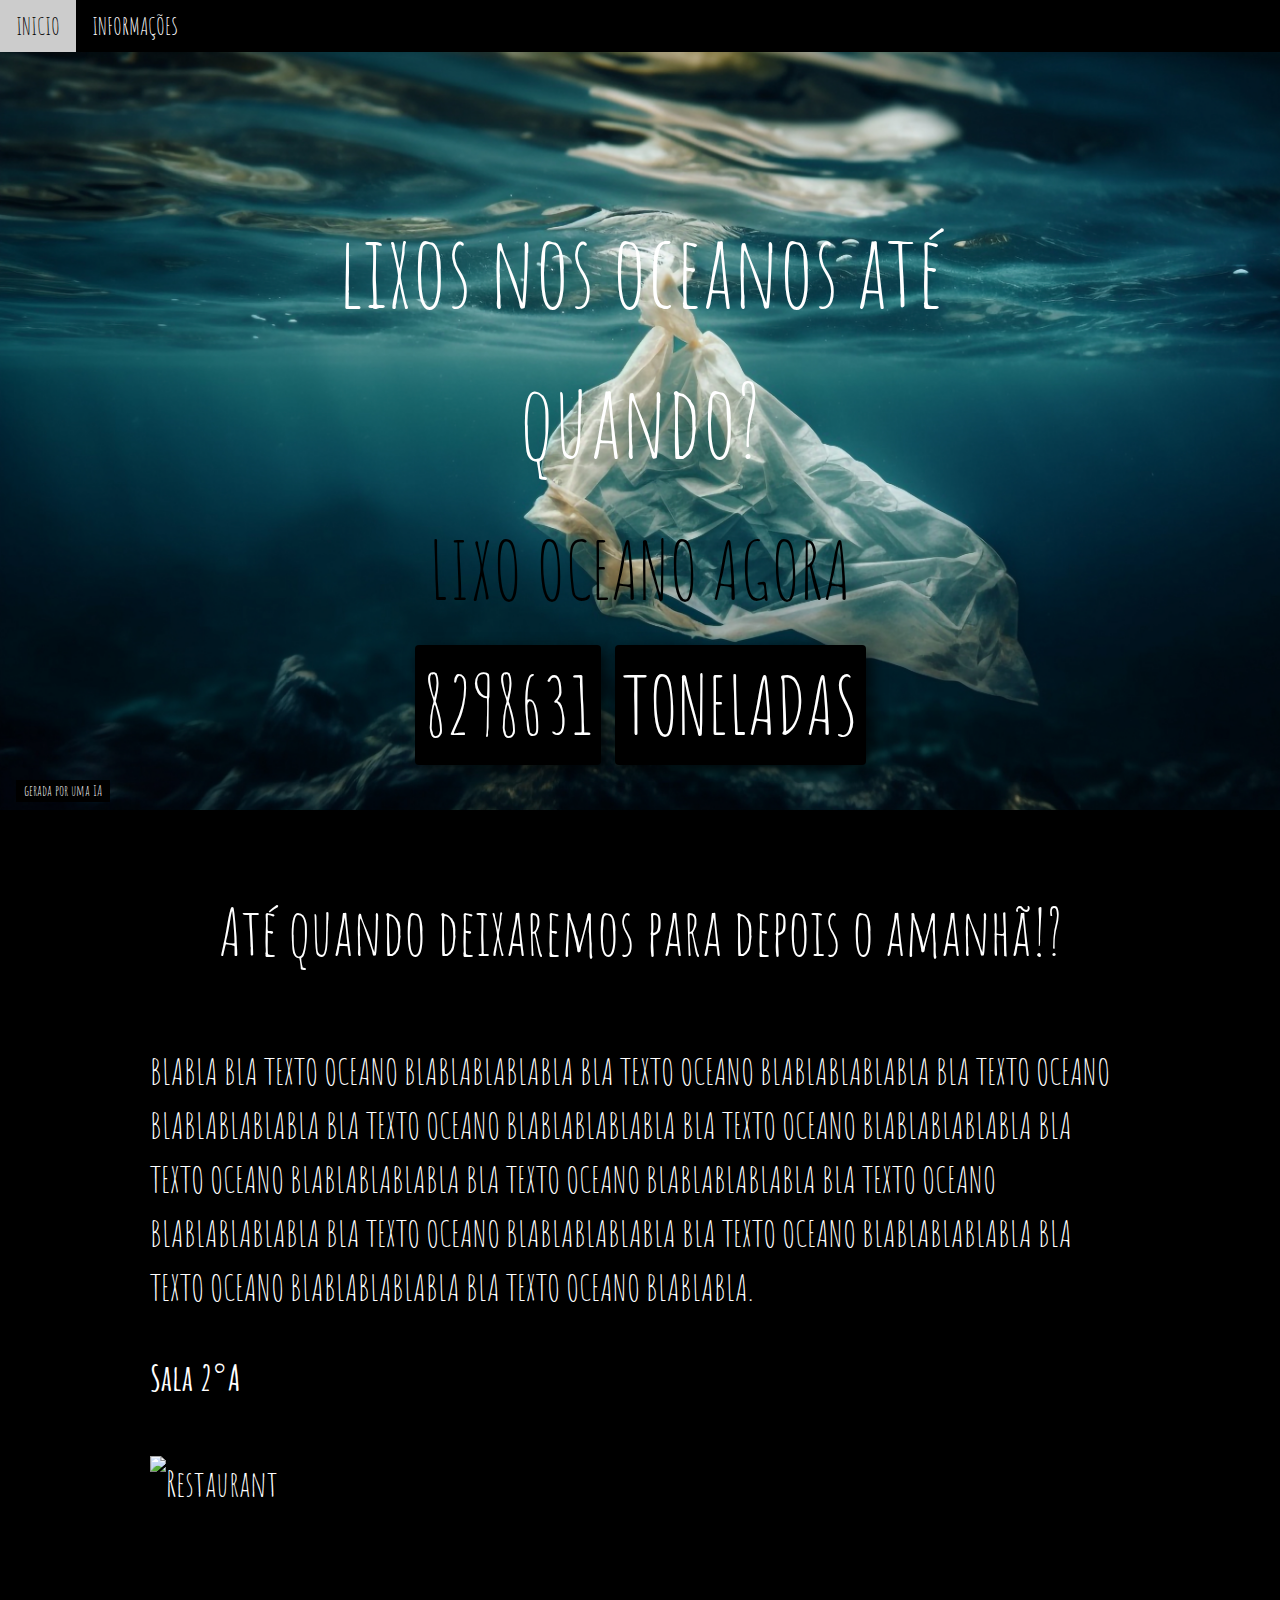
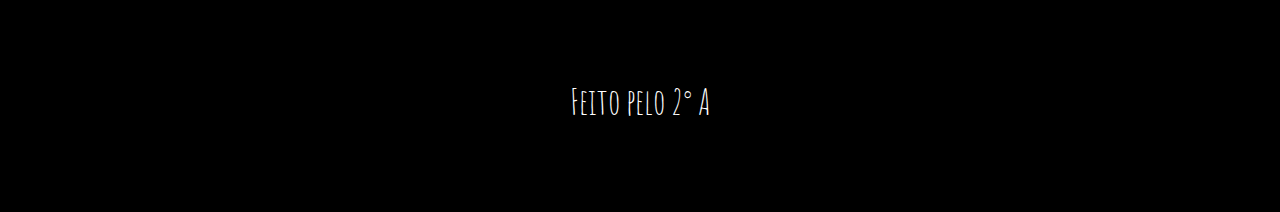
==== commit 0e7ff7b6: "Add files via upload" ====
--- a/index.html
+++ b/index.html
@@ -1,115 +1,93 @@
-<!DOCTYPE html>
-<html  >
-<head>
-  <!-- Site made with Mobirise Website Builder v4.11.6, https://mobirise.com -->
-  <meta charset="UTF-8">
-  <meta http-equiv="X-UA-Compatible" content="IE=edge">
-  <meta name="generator" content="Mobirise v4.11.6, mobirise.com">
-  <meta name="twitter:card" content="summary_large_image"/>
-<meta name="twitter:image:src" content="assets/images/index-meta.jpg"/>
-<meta property="og:image" content="assets/images/index-meta.jpg"/>
-<meta name="twitter:title" content="Minha asstencia, conserto de celulares computadores e Notebooks"/>
-<meta name="viewport" content="width=device-width, initial-scale=1, minimum-scale=1">
-<link rel="shortcut icon" href="assets/images/3-white-logo-on-color1-122x63 1.png" type="image/x-icon">
- 
-  <meta name="description" content="Venha trazer seu aparelho na minha assistencia e tenha o melhor atendimento da regiao">
-  
-  <title>TEC-X, conserto de celulares computadores e Notebooks</title>
-  <link rel="stylesheet" href="assets/web/assets/mobirise-icons/mobirise-icons.css">
-  <link rel="stylesheet" href="assets/bootstrap/css/bootstrap.min.css">
-  <link rel="stylesheet" href="assets/bootstrap/css/bootstrap-grid.min.css">
-  <link rel="stylesheet" href="assets/bootstrap/css/bootstrap-reboot.min.css">
-  <link rel="stylesheet" href="assets/tether/tether.min.css">
-  <link rel="stylesheet" href="assets/web/assets/gdpr-plugin/gdpr-styles.css">
-  <link rel="stylesheet" href="assets/animatecss/animate.min.css">
-  <link rel="stylesheet" href="assets/theme/css/style.css">
-  <link rel="preload" as="style" href="assets/mobirise/css/mbr-additional.css"><link rel="stylesheet" href="assets/mobirise/css/mbr-additional.css" type="text/css">
-
-     <!-- EDS-WEB -->
-  <link rel="canonical" href="">
-  <meta name="theme-color" content="#f9f9f9">
-  <meta name="apple-mobile-web-app-capable" content="yes">
-  <meta name="apple-mobile-web-app-status-bar-style" content="black">
-  <meta name="apple-mobile-web-app-title" content="edson iOS">
-  <link rel="apple-touch-icon" href="images/icons/icon-152x152.png">
-  <link rel="manifest" href="manifest.json" /> 
-  <!-- EDS-WEB -->
-
-
-                                              <!-- trocar ÍCONE -->
-            <link rel="shortcut icon" href="assets/images/3-white-logo-on-color1-122x63 1.png" type="image/x-icon"> 
-                                              <!-- trocar ÍCONE -->
-  
-  
-</head>
-<body>
-  <section class="cid-rQsY6fk0Gj mbr-fullscreen mbr-parallax-background" id="header2-1">
-
-    
-
-    <div class="mbr-overlay" style="opacity: 0.8; background-color: rgb(35, 35, 35);"></div>
-
-    <div class="container align-center">
-        <div class="row justify-content-md-center">
-            <div class="mbr-white col-md-10">
-                <h1 class="mbr-section-title mbr-bold pb-3 mbr-fonts-style display-1">TEC-X</h1>
-                
-                <p class="mbr-text pb-3 mbr-fonts-style display-5">
-                    Assistência tecnica para Celulares, Notebooks e computadores.</p>
-                <div class="mbr-section-btn"><a class="btn btn-md btn-secondary display-4" href="page1.html">Acessar Site</a>
-                    <a class="btn btn-md btn-white-outline display-4" href="https://wa.me/message/X4LPB7VUCA6IJ1">WHATSAPP</a></div>
-            </div>
-        </div>
-    </div>
-    <div class="mbr-arrow hidden-sm-down" aria-hidden="true">
-        <a href="#next">
-            <i class="mbri-down mbr-iconfont"></i>
-        </a>
-    </div>
-</section>
-
-<section class="engine"><a href="https://mobirise.info/k">how to develop own website</a></section><section once="footers" class="cid-rQt2G2TQJC" id="footer6-k">
-
-    
-
-    
-
-    <div class="container">
-        <div class="media-container-row align-center mbr-white">
-            <div class="col-12">
-                <p class="mbr-text mb-0 mbr-fonts-style display-7">
-                    © Copyright 2023 TEC-Xcompanin- All Rights Reserved
-                </p>
-            </div>
-        </div>
-    </div>
-</section>
-
-
-  <script src="assets/web/assets/jquery/jquery.min.js"></script>
-  <script src="assets/popper/popper.min.js"></script>
-  <script src="assets/bootstrap/js/bootstrap.min.js"></script>
-  <script src="assets/tether/tether.min.js"></script>
-  <script src="assets/smoothscroll/smooth-scroll.js"></script>
-  <script src="assets/parallax/jarallax.min.js"></script>
-  <script src="assets/viewportchecker/jquery.viewportchecker.js"></script>
-  <script src="assets/theme/js/script.js"></script>
-  
-  
- <div id="scrollToTop" class="scrollToTop mbr-arrow-up"><a style="text-align: center;"><i class="mbr-arrow-up-icon mbr-arrow-up-icon-cm cm-icon cm-icon-smallarrow-up"></i></a></div>
-    <input name="animation" type="hidden">
-  </body>
-  <script>
-
-   if ('serviceWorker' in navigator) {
-    navigator.serviceWorker.register('sw.js')
-      .then(function () {
-        console.log('service worker registered');
-      })
-      .catch(function () {
-        console.warn('service worker failed');
-      });
-  }
-
-</script>
-</html>+<!DOCTYPE html>
+<html>
+<head>
+<title>LIXOS NOS OCEANOS</title>
+<meta charset="UTF-8" />  
+<meta http-equiv="X-UA-Compatible" content="IE=edge" />
+<meta name="viewport" content="width=device-width, initial-scale=1" />
+<link rel="stylesheet" href="https://www.w3schools.com/w3css/4/w3.css" />
+<link rel="stylesheet" href="https://fonts.googleapis.com/css?family=Amatic+SC" />
+<link rel="stylesheet" href="style1.css">
+
+</head>
+<body>
+
+<!-- Navbar (sit on top) -->
+<div class="w3-top w3-hide-small">
+  <div class="w3-bar w3-xlarge w3-black w3-opacity w3-hover-opacity-off" id="myNavbar">
+    <a href="#" class="w3-bar-item w3-button">INICIO</a>
+    <a href="#menu" class="w3-bar-item w3-button">INFORMAÇÕES</a>
+    
+  </div>
+</div>
+  
+<!-- Header with image -->
+
+<header class="bgimg w3-display-container w3-white scale-min" id="home">
+  <div class="w3-display-bottomleft w3-padding">
+    <span class="w3-tag w3xlarge">gerada por uma IA</span>
+  </div>
+  <div class="w3-display-middle w3-center">
+    <span class="w3-text-white w3-hide-small" style="font-size:100px"><br>lixos nos oceanos até quando?</span>
+    <p><a class="w3-text-black w3-hide-small" style="font-size: 80px;">LIXO OCEANO AGORA</a></p>
+    <div class="relogio"  style="font-size: 80px;">
+      <div class="relogio">
+          <span class="w3-tag w3xlarge" style="border-radius: 4px; box-shadow: 5px 5px 15px rgba(0, 0, 0, .7); " id="ANO">8298630</span>
+          <span class="w3-tag w3xlarge" style="border-radius: 4px; box-shadow: 5px 5px 15px rgba(0, 0, 0, .7); " id="QUANTIDADE">TONELADAS</span>
+
+          <span class="tempo"></span>
+    <div>
+   
+
+      
+
+    </div>
+   
+  </div>
+</header>
+
+<!-- Menu Container -->
+
+<div class="w3-container w3-black w3-padding-64 w3-xxlarge" id="menu">
+  <div class="w3-content">
+    <h1 class="w3-center w3-jumbo" style="margin-bottom:64px">Até quando deixaremos para depois o amanhã!?</h1>
+    <p>BLABLA BLA TEXTO OCEANO BLABLABLABLABLA BLA TEXTO OCEANO BLABLABLABLABLA BLA TEXTO OCEANO BLABLABLABLABLA BLA TEXTO OCEANO BLABLABLABLABLA BLA TEXTO OCEANO BLABLABLABLABLA BLA TEXTO OCEANO BLABLABLABLABLA BLA TEXTO OCEANO BLABLABLABLABLA BLA TEXTO OCEANO BLABLABLABLABLA BLA TEXTO OCEANO BLABLABLABLABLA BLA TEXTO OCEANO BLABLABLABLABLA BLA TEXTO OCEANO BLABLABLABLABLA BLA TEXTO OCEANO BLABLABLA.</p>
+    <p><strong>Sala 2°A </strong><img src="" style="width:150px" class="w3-circle w3-right"></p>
+    <img src="/images/por-do-sol-sobre-o-litoral-poluido-revela-danos-ambientais-gerados-pela-ia.jpg" style="width:100%" class="w3-margin-top w3-margin-bottom" alt="Restaurant">
+    
+  
+   </div>
+</div>
+
+<!-- Footer -->
+<footer class="w3-center w3-black w3-padding-48 w3-xxlarge">
+  <p>Feito pelo 2° A<a href="" title="" target="_blank" class="w3-hover-text-green"></a></p>
+</footer>
+
+<script>
+const contadorElemento = document.getElementById("ANO");
+
+// Recupere o valor do contador do armazenamento local (localStorage)
+let contador = localStorage.getItem("contadorValor")
+  ? parseInt(localStorage.getItem("contadorValor"))
+  : 8298630;
+
+function atualizarContador() {
+  contador++;
+  contadorElemento.textContent = contador;
+
+  // Armazene o novo valor do contador no armazenamento local (localStorage)
+  localStorage.setItem("contadorValor", contador.toString());
+}
+
+// Chame a função 'atualizarContador' imediatamente para exibir o valor inicial
+atualizarContador();
+
+// Atualize o contador a cada 2400 milissegundos (2.4 segundos)
+setInterval(atualizarContador, 2400);
+
+</script>
+
+</body>
+</html>
+ 
--- a/style1.css
+++ b/style1.css
@@ -0,0 +1,23 @@
+body, html {height: 100%;}
+body,h1,h2,h3,h4,h5,h6 {font-family: "Amatic SC", sans-serif;}
+.menu {display: none}
+.bgimg {
+  background-repeat: no-repeat;
+  background-size: cover;
+  background-image: url("/images/uma-mulher-nadando-profundamente-com-peixes-abaixo-gerados-por-ia.jpg");
+  min-height: 90%;
+}
+
+.countdown-container{
+  display: flex;
+    flex-wrap: wrap;
+    justify-content: center;
+}
+
+@media screen and (max-width: 768px) {
+  myNavbar, home {
+    width: 100%;
+  }
+
+}
+  
